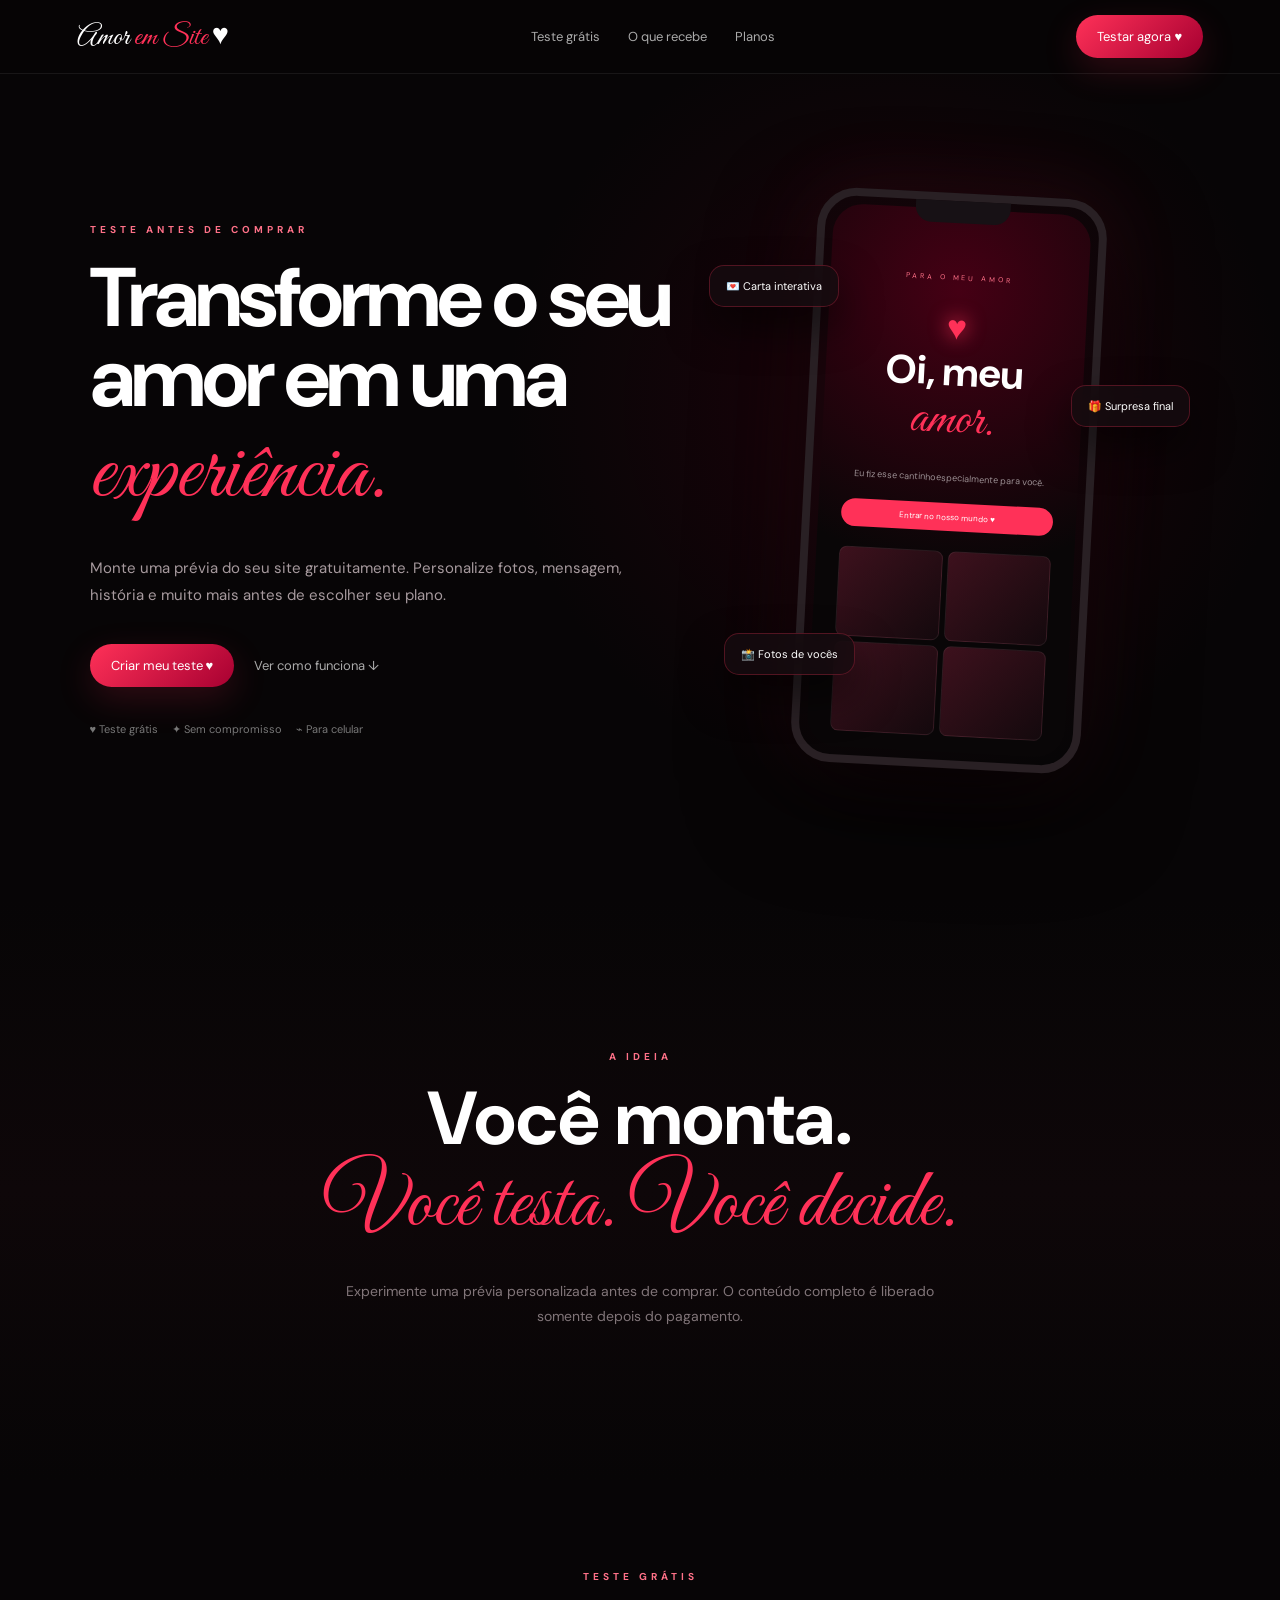
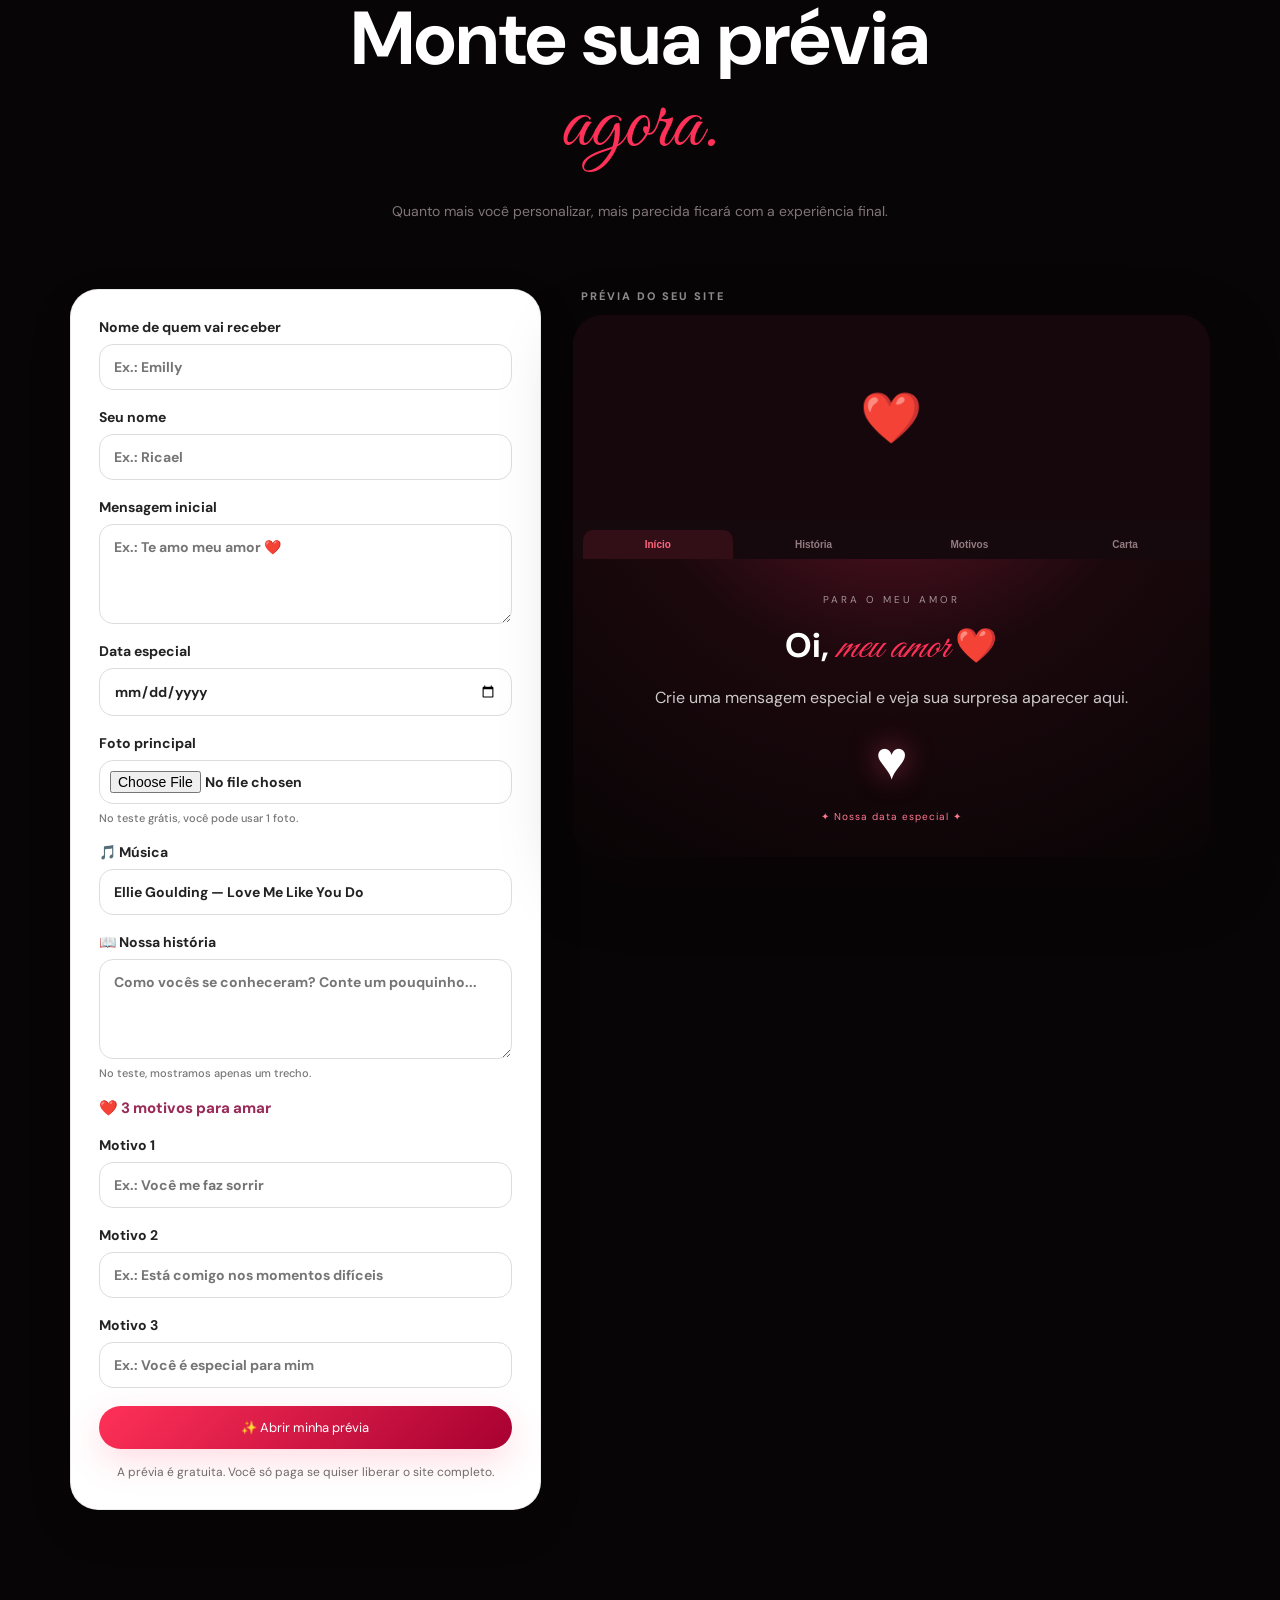
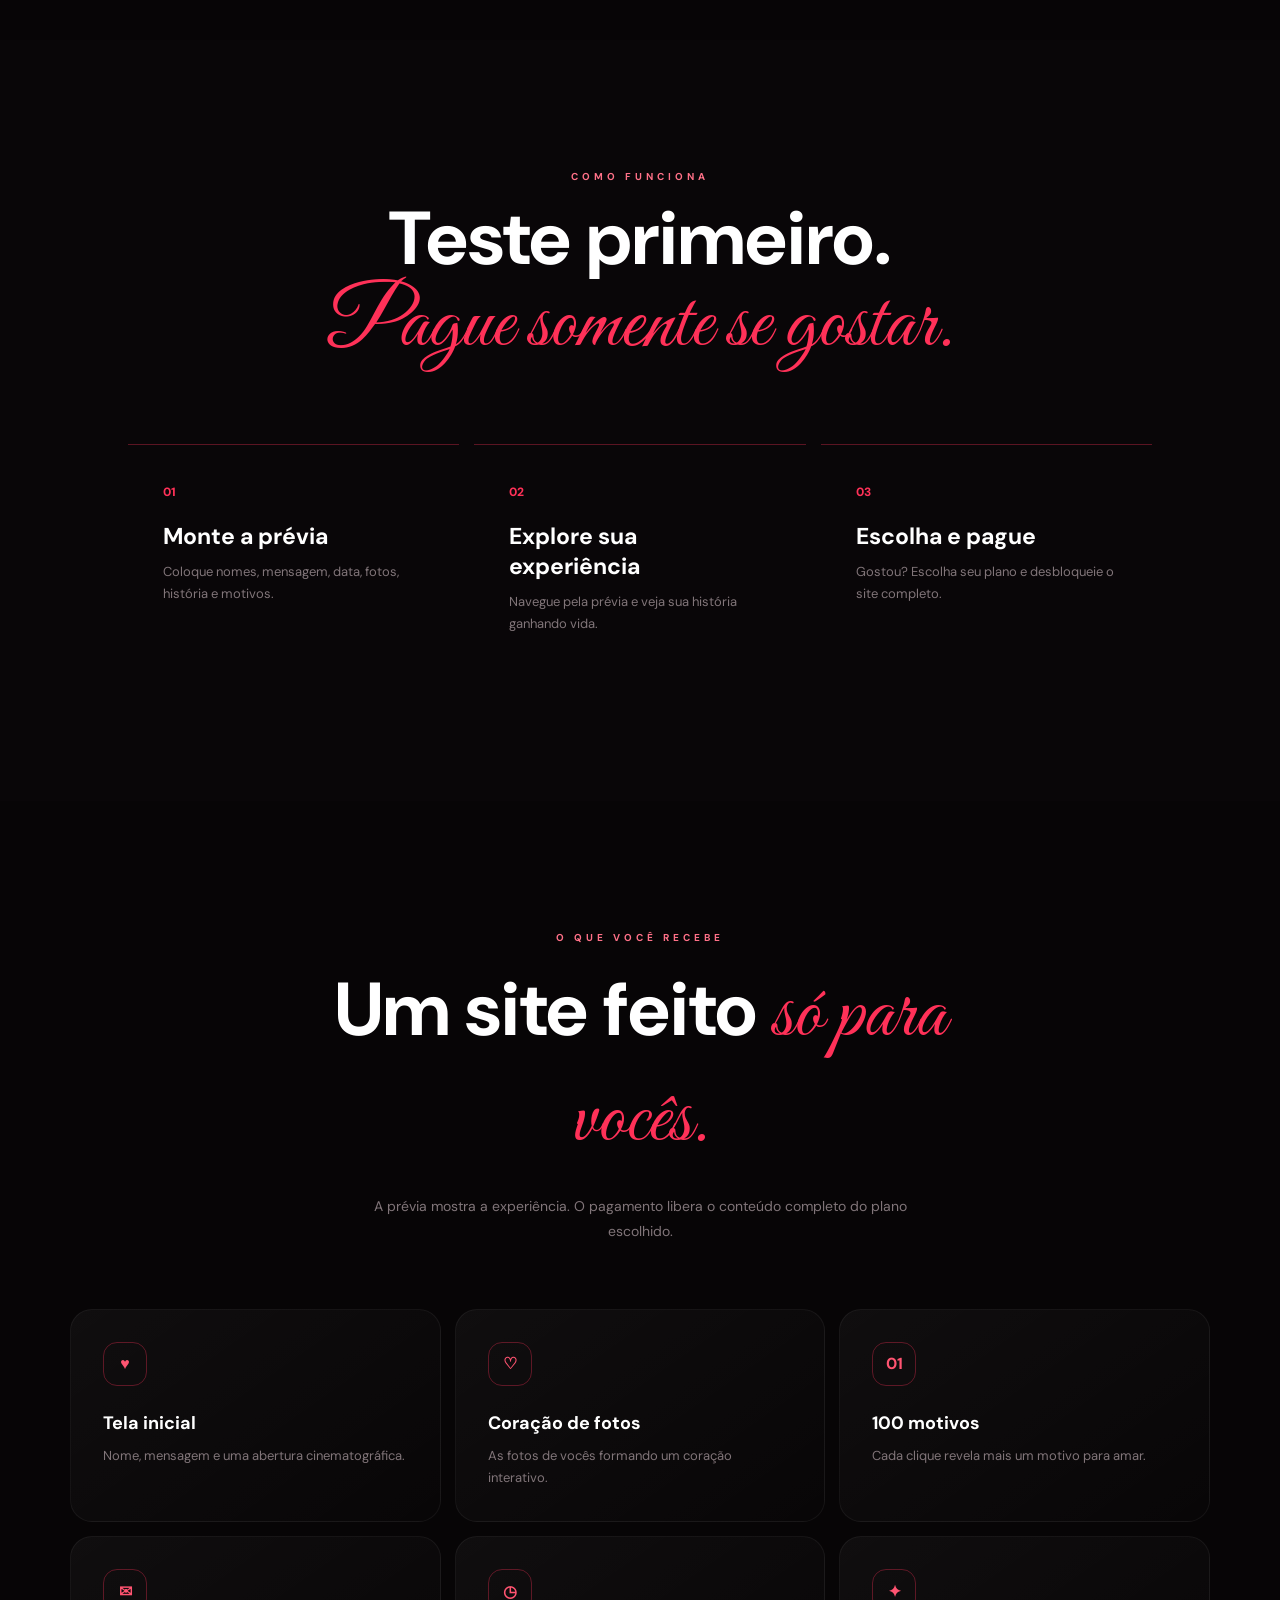
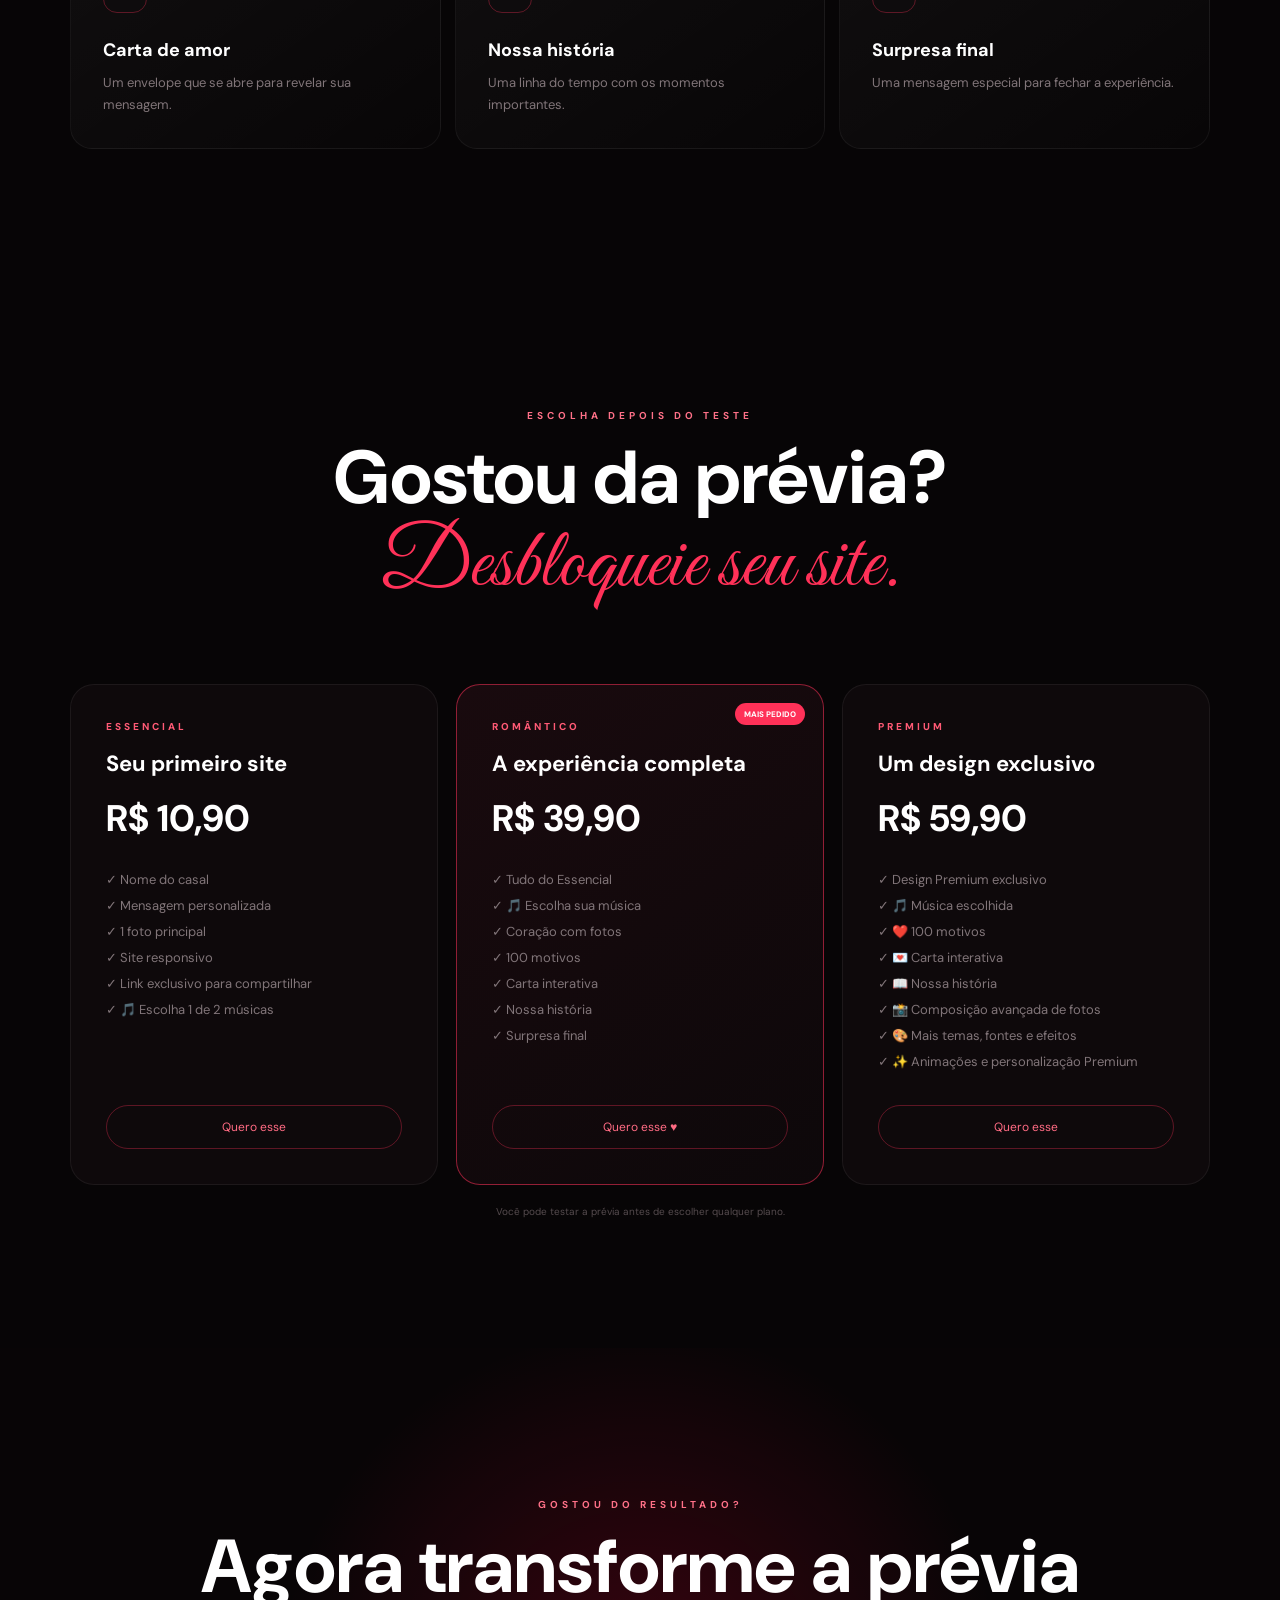
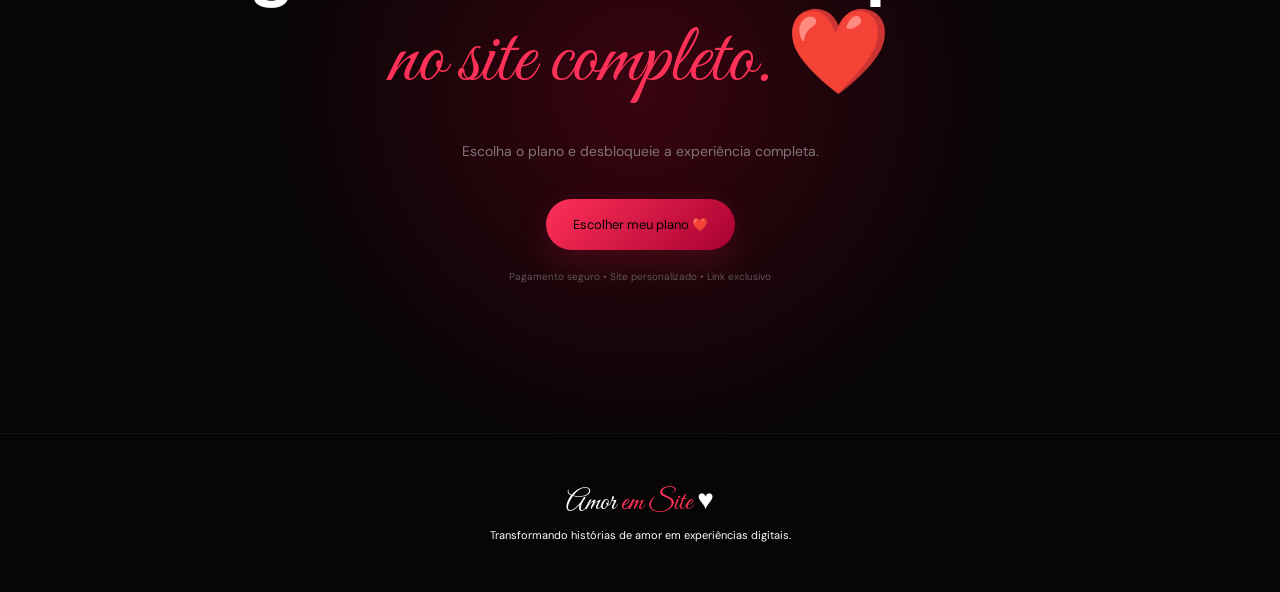
==== site.html @ df4de225 "Add files via upload" ====
<!DOCTYPE html>
<html lang="pt-BR">
<head>
<meta charset="UTF-8">
<meta name="viewport" content="width=device-width, initial-scale=1.0">
<meta name="theme-color" content="#070305">
<title>Para o meu amor ❤️</title>
<link rel="preconnect" href="https://fonts.googleapis.com">
<link rel="preconnect" href="https://fonts.gstatic.com" crossorigin>
<link href="https://fonts.googleapis.com/css2?family=DM+Sans:wght@400;500;600;700;800&family=Great+Vibes&display=swap" rel="stylesheet">
<link rel="stylesheet" href="site-preview.css">
<style>
/* Camada exclusiva da prévia comercial — visual integrado ao site original. */
:root{
  --preview-red:#ff3158;
  --preview-red-soft:#ff7188;
  --preview-panel:rgba(18,6,10,.78);
}
.preview-plan-chip{
  display:inline-flex;
  align-items:center;
  justify-content:center;
  gap:8px;
  margin:18px auto 0;
  padding:8px 14px;
  border:1px solid rgba(255,49,88,.28);
  border-radius:999px;
  background:rgba(255,49,88,.07);
  color:#ff7188;
  font-size:9px;
  font-weight:800;
  letter-spacing:2px;
  text-transform:uppercase;
}
.preview-lock{
  position:relative;
  overflow:hidden;
  border-radius:24px;
}
.preview-lock.is-locked{
  min-height:300px;
}
.preview-lock.is-locked>*:not(.locked-overlay){
  opacity:.5;
  filter:blur(1.5px);
}
.locked-overlay{
  display:none;
  position:absolute;
  inset:0;
  z-index:30;
  align-items:center;
  justify-content:center;
  padding:24px;
  background:linear-gradient(180deg,rgba(4,2,4,.45),rgba(4,2,4,.82));
  backdrop-filter:blur(4px);
}
.preview-lock.is-locked .locked-overlay{display:flex}
.locked-box{
  width:min(450px,92vw);
  padding:28px 25px;
  text-align:center;
  border:1px solid rgba(255,49,88,.28);
  border-radius:22px;
  background:linear-gradient(145deg,rgba(36,7,14,.96),rgba(10,4,7,.97));
  box-shadow:0 24px 70px rgba(0,0,0,.48),0 0 45px rgba(255,49,88,.08);
}
.locked-box .lock-icon{font-size:26px;margin-bottom:10px}
.locked-box strong{display:block;font-size:18px;margin-bottom:7px}
.locked-box p{color:#b8aaae;line-height:1.65;margin-bottom:16px;font-size:13px}
.locked-box button{
  border:0;border-radius:999px;padding:12px 18px;
  background:linear-gradient(135deg,#ff3158,#a40032);
  color:#fff;font-weight:800;font-size:12px;cursor:pointer;
  box-shadow:0 10px 30px rgba(255,49,88,.18);
}
.demo-note{
  max-width:760px;
  margin:-28px auto 20px;
  padding:0 20px;
  text-align:center;
  color:#696064;
  font-size:10px;
  letter-spacing:.2px;
  line-height:1.7;
}
.demo-note strong{color:#9e8d93}
.hero-photo{
  width:min(340px,82vw);
  aspect-ratio:4/5;
  margin:30px auto 0;
  border-radius:28px;
  overflow:hidden;
  border:1px solid rgba(255,49,88,.28);
  box-shadow:0 28px 85px rgba(0,0,0,.52),0 0 50px rgba(255,49,88,.08);
  background:#16090d;
}
.hero-photo img{width:100%;height:100%;object-fit:cover;display:block}
.hero-photo.empty{display:grid;place-items:center;color:#ff5574;font-size:68px}
.hero-data{max-width:700px;margin:0 auto}
.hero-data .eyebrow{display:block;margin-bottom:0}
.preview-message{max-width:620px;margin:0 auto;color:#aaa;line-height:1.85;white-space:pre-wrap}
.music-status{margin-top:17px;color:#777;font-size:11px}
.music-status b{color:#ff5574}
.preview-date{margin-top:9px;color:#666;font-size:10px;letter-spacing:1px}
.timeline-preview{max-width:850px;margin:0 auto}
.timeline-item p{white-space:pre-wrap}
.heart-section .section-heading{margin-bottom:48px}
.heart-gallery img{cursor:zoom-in}
.reason-grid{
  max-width:900px;margin:36px auto 0;
  display:grid;grid-template-columns:repeat(2,minmax(0,1fr));gap:12px;
}
.reason-item{
  padding:16px 17px;
  border:1px solid rgba(255,49,88,.16);
  border-radius:15px;
  background:rgba(255,255,255,.025);
  color:#ddd;text-align:left;
  line-height:1.55;font-size:13px;
}
.reason-item span{color:#ff3158;margin-right:9px;font-weight:700}
.letter-content{max-width:700px;margin:28px auto 0;text-align:left}
.letter-content p{color:#321d20;line-height:1.9;margin-bottom:15px;white-space:pre-wrap}
.letter-content .signature{font:28px "Great Vibes",cursive;color:#9e3048;margin-top:28px}
.checkout-final{
  text-align:center;padding:120px 20px 130px;
  background:radial-gradient(circle,rgba(255,0,60,.18),transparent 45%),#030303;
  border-top:1px solid rgba(255,255,255,.04);
}
.checkout-final h2{font-size:clamp(42px,6vw,76px);line-height:.95;margin:22px 0 38px}
.checkout-final h2 em{font-family:"Great Vibes",cursive;color:#ff3158;font-weight:400}
.checkout-final p{max-width:620px;margin:0 auto 25px;color:#999;line-height:1.8}
.checkout-final button{
  border:0;border-radius:999px;padding:16px 25px;
  background:linear-gradient(135deg,#ff3158,#a40032);
  color:#fff;font-weight:800;cursor:pointer;
  box-shadow:0 16px 45px rgba(255,49,88,.22);
}
.checkout-final small{display:block;color:#666;margin-top:15px}
.preview-toast{
  position:fixed;left:50%;bottom:26px;transform:translate(-50%,30px);
  z-index:500;background:#17080d;border:1px solid rgba(255,49,88,.28);
  padding:12px 18px;border-radius:999px;color:#fff;opacity:0;
  pointer-events:none;transition:.3s
}
.preview-toast.show{opacity:1;transform:translate(-50%,0)}
.preview-photo-grid{
  max-width:1100px;margin:0 auto;
  display:grid;grid-template-columns:repeat(3,1fr);gap:14px;
}
.preview-photo-grid .photo-card{height:330px}
.preview-photo-grid img{width:100%;height:100%;object-fit:cover}
section[id],.checkout-final{scroll-margin-top:92px}
@media(max-width:800px){
  .preview-plan-chip{font-size:8px;padding:7px 11px}
  .reason-grid{grid-template-columns:1fr}
  .preview-photo-grid{grid-template-columns:repeat(2,1fr)}
  .preview-photo-grid .photo-card{height:230px}
  .hero-photo{width:min(310px,82vw)}
  .demo-note{margin-top:-18px}
}
@media(max-width:520px){
  .preview-photo-grid{grid-template-columns:1fr}
  .preview-photo-grid .photo-card{height:280px}
  .locked-box{padding:24px 19px}
  .locked-box strong{font-size:17px}
}

/* Refinamento visual — versão 2 */
.preview-plan-chip{display:none !important}
.hero{padding-top:175px !important;padding-bottom:105px !important}
.hero-content{padding-top:10px}
.hero h1{line-height:.96 !important;margin:28px 0 20px !important}
.hero .preview-message{min-height:28px}
.hero-photo{margin-top:34px !important;width:min(330px,82vw) !important}
.music-status{margin-top:16px !important}
.scroll-hint{margin-top:34px !important}

/* História mais compacta e cinematográfica */
#historia{padding-top:115px !important;padding-bottom:115px !important}
.timeline-preview{max-width:720px !important}
.timeline-item{min-height:125px !important;grid-template-columns:12px 1fr !important;gap:16px !important}
.timeline-item>div:nth-child(2):after{height:112px !important}
.timeline-item h3{font-size:21px !important;margin-bottom:8px !important}
.timeline-item p{max-width:560px;line-height:1.75 !important}

/* Momentos: conjunto mais equilibrado */
#momentos{padding-top:115px !important;padding-bottom:115px !important}
.heart-section .section-heading{margin-bottom:35px !important}
.heart-gallery{transform:scale(.92);transform-origin:center top;margin-bottom:-42px !important}

/* Galeria horizontal com mais presença */
#momentos-grid{padding-top:110px !important;padding-bottom:115px !important}
.preview-photo-grid{max-width:980px !important;gap:12px !important}
.preview-photo-grid .photo-card{height:300px !important;border-radius:20px;overflow:hidden;border:1px solid rgba(255,49,88,.12)}

/* Motivos: menos vazio, mais foco no texto */
#motivos{min-height:760px !important;padding-top:110px !important;padding-bottom:110px !important}
.reason-number{font-size:96px !important}
.reason-card{width:min(720px,100%) !important;min-height:125px !important;padding:28px 34px !important;margin-bottom:22px !important}
.reason-card p{font-size:36px !important;line-height:1.15 !important}
.reason-grid{margin-top:30px !important}

/* Navegação e âncoras */
.navbar{height:68px !important}
section[id],.checkout-final{scroll-margin-top:88px !important}

@media(max-width:800px){
  .hero{padding-top:120px !important;padding-bottom:75px !important}
  .hero h1{font-size:64px !important;line-height:.98 !important;margin-top:24px !important}
  .hero-photo{width:min(305px,82vw) !important;margin-top:28px !important}
  #historia{padding-top:90px !important;padding-bottom:90px !important}
  .timeline-item{grid-template-columns:10px 1fr !important;gap:11px !important}
  .timeline-item>div:nth-child(2):after{height:105px !important}
  #momentos{padding-top:90px !important;padding-bottom:80px !important}
  .heart-gallery{transform:scale(.86);margin-bottom:-65px !important}
  #momentos-grid{padding-top:80px !important}
  #motivos{min-height:690px !important;padding-top:90px !important;padding-bottom:90px !important}
  .reason-number{font-size:78px !important}
  .reason-card{min-height:115px !important;padding:24px 18px !important}
  .reason-card p{font-size:31px !important}
}
</style>

<style>
/* Refinamento da seção Motivos */
#motivos{
  position:relative;
  overflow:hidden;
  text-align:center;
  padding-left:20px !important;
  padding-right:20px !important;
}

#motivos::before{
  content:"";
  position:absolute;
  width:520px;
  height:360px;
  left:50%;
  top:50%;
  transform:translate(-50%,-50%);
  background:radial-gradient(circle,rgba(255,49,88,.13),transparent 68%);
  pointer-events:none;
}

#motivos > *{
  position:relative;
  z-index:1;
}

#motivos .reason-number{
  margin:0 auto 8px !important;
  font-size:12px !important;
  line-height:1 !important;
  letter-spacing:4px;
  color:rgba(255,113,136,.72);
  font-weight:700;
}

#motivos > .eyebrow{
  display:block;
  margin-bottom:14px;
  color:#ff7188;
  letter-spacing:4px;
  font-size:10px;
  font-weight:800;
}

#motivos h2{
  margin:0 auto 30px !important;
  font-size:clamp(38px,5vw,62px) !important;
  line-height:1 !important;
  letter-spacing:-1.5px;
}

#motivos h2 em{
  font-family:"Great Vibes",cursive;
  color:#ff3158;
  font-weight:400;
}

#motivos .reason-card{
  width:min(680px,100%) !important;
  min-height:145px !important;
  margin:0 auto 24px !important;
  padding:30px 34px !important;
  display:flex;
  align-items:center;
  justify-content:center;
  gap:18px;
  border:1px solid rgba(255,49,88,.20);
  border-radius:24px;
  background:linear-gradient(145deg,rgba(255,255,255,.045),rgba(255,49,88,.035));
  box-shadow:0 25px 70px rgba(0,0,0,.30),0 0 45px rgba(255,49,88,.06);
  backdrop-filter:blur(12px);
}

#motivos .reason-card > span{
  flex:0 0 auto;
  width:42px;
  height:42px;
  display:grid;
  place-items:center;
  border-radius:50%;
  color:#ff3158;
  background:rgba(255,49,88,.10);
  box-shadow:0 0 25px rgba(255,49,88,.12);
}

#motivos .reason-card p{
  margin:0 !important;
  color:#fff;
  font-size:clamp(22px,3vw,32px) !important;
  line-height:1.3 !important;
  font-weight:500;
}

#motivos #nextReason{
  margin-top:0;
}

#motivos #reasonCounter{
  display:block;
  margin-top:14px;
  color:rgba(255,255,255,.42);
  font-size:10px;
  letter-spacing:1.5px;
}

#motivos .reason-grid{
  width:min(900px,100%);
  margin:34px auto 0 !important;
}

@media(max-width:600px){
  #motivos h2{
    font-size:43px !important;
  }

  #motivos .reason-card{
    min-height:125px !important;
    padding:24px 18px !important;
  }

  #motivos .reason-card p{
    font-size:21px !important;
  }
}
</style>


<style>
.hero .preview-date{
  display:flex;
  align-items:center;
  justify-content:center;
  gap:14px;
  width:max-content;
  max-width:100%;
  margin:18px auto 0 !important;
  padding:7px 15px;
  color:rgba(255,255,255,.58) !important;
  font-size:9px !important;
  font-weight:700;
  letter-spacing:3px !important;
  line-height:1;
  text-transform:uppercase;
}
.hero .preview-date::before,
.hero .preview-date::after{
  content:"";
  width:26px;
  height:1px;
  background:linear-gradient(90deg,transparent,rgba(255,49,88,.75));
}
.hero .preview-date::after{
  background:linear-gradient(90deg,rgba(255,49,88,.75),transparent);
}
#historia .timeline-item{
  grid-template-columns:12px 1fr !important;
}
#historia .timeline-item > div:nth-child(2){
  grid-column:1;
}
#historia .timeline-item > div:nth-child(3){
  grid-column:2;
}
#motivos .reason-card{
  margin-top:0 !important;
}
#motivos .reason-grid .reason-item{
  display:flex;
  align-items:center;
  min-height:54px;
}
@media(max-width:600px){
  .hero .preview-date{
    gap:9px;
    padding:7px 10px;
    font-size:8px !important;
    letter-spacing:2px !important;
  }
  .hero .preview-date::before,
  .hero .preview-date::after{
    width:18px;
  }
}
</style>


<style>
/* Prévia limpa: remove blocos que estavam causando o visual quebrado */
#historia .timeline-item,
#motivos .reason-grid{
  display:none !important;
}
</style>


<style>
/* 100 motivos — grade limpa e elegante */
#motivos .reason-grid{
  width:min(920px,100%);
  margin:34px auto 0 !important;
  display:grid;
  grid-template-columns:repeat(2,minmax(0,1fr));
  gap:10px;
  text-align:left;
}

#motivos .reason-grid .reason-item{
  min-height:52px;
  display:flex;
  align-items:center;
  gap:14px;
  padding:14px 16px;
  border:1px solid rgba(255,49,88,.13);
  border-radius:14px;
  background:rgba(255,255,255,.025);
  color:rgba(255,255,255,.78);
  font-size:12px;
  line-height:1.45;
  transition:.25s ease;
}

#motivos .reason-grid .reason-item:hover{
  border-color:rgba(255,49,88,.35);
  background:rgba(255,49,88,.055);
  transform:translateY(-1px);
}

#motivos .reason-grid .reason-item > span{
  flex:0 0 28px;
  color:#ff3158;
  font-size:10px;
  font-weight:800;
  letter-spacing:1px;
}

@media(max-width:700px){
  #motivos .reason-grid{
    grid-template-columns:1fr;
    gap:8px;
  }
}
</style>


<style id="premium-exclusive-css">
.premium-preview{display:none}
body.premium-mode .premium-preview{display:block}
body.premium-mode > .standard-preview,
body.premium-mode main > .standard-preview{display:none !important}

/* PREMIUM — colagem cinematográfica */
.premium-preview{
  --p-red:#ff3158;
  --p-soft:#ff7188;
  --p-paper:#f1ebe5;
  --p-ink:#28191d;
  background:#030303;
  color:#fff;
}
.px-hero{
  min-height:850px;
  padding:125px 5vw 65px;
  display:grid;
  grid-template-columns:minmax(310px,.78fr) minmax(520px,1.22fr);
  grid-template-rows:1fr auto;
  gap:25px 55px;
  align-items:center;
  position:relative;
  overflow:hidden;
  background:
    radial-gradient(circle at 70% 42%,rgba(110,0,38,.23),transparent 28%),
    linear-gradient(120deg,#030203 0%,#0c0408 52%,#030203 100%);
}
.px-hero::after{
  content:"";
  position:absolute;inset:0;pointer-events:none;
  background:radial-gradient(circle at 68% 45%,rgba(255,49,88,.08),transparent 22%);
}
.px-copy{position:relative;z-index:5;max-width:520px}
.px-eyebrow{
  display:block;color:var(--p-soft);font-size:10px;font-weight:800;
  letter-spacing:5px;text-transform:uppercase;
}
.px-copy h1,.px-heading h2,.px-card h3,.px-future h2,.px-surprise h2{
  font-family:Georgia,"Times New Roman",serif;
}
.px-copy h1{
  margin:18px 0 24px;font-size:clamp(54px,6vw,88px);
  line-height:.93;letter-spacing:-2px;
}
.px-copy h1 em,.px-heading h2 em,.px-card h3 em,.px-future h2 em,.px-surprise h2 em{
  font-family:"Great Vibes",cursive;color:var(--p-red);font-weight:400;
}
.px-copy p{max-width:420px;color:rgba(255,255,255,.72);font-size:17px;line-height:1.7;margin:0 0 28px}
.px-primary{
  border:0;border-radius:999px;padding:14px 22px;
  background:linear-gradient(135deg,#ff3158,#b00035);color:#fff;
  font-weight:800;cursor:pointer;box-shadow:0 14px 40px rgba(255,49,88,.2)
}
.px-mini{margin-top:28px;color:rgba(255,255,255,.35);font-size:9px;letter-spacing:3px;line-height:2}

.px-collage{position:relative;min-height:570px;z-index:4}
.px-photo{
  position:absolute;width:max-content;max-width:min(100%,340px);
  display:flex;flex-direction:column;padding:9px 9px 17px;
  background:var(--p-paper);color:var(--p-ink);
  border:1px solid rgba(255,255,255,.65);
  box-shadow:0 24px 60px rgba(0,0,0,.6);
}
.px-photo img{
  display:block;width:auto !important;height:auto !important;
  max-width:100% !important;max-height:390px !important;
  object-fit:contain !important;
}
.px-photo figcaption{
  padding-top:10px;text-align:center;font:23px/1 "Great Vibes",cursive;
}
.px-a{left:1%;top:7%;transform:rotate(-5deg);z-index:3}
.px-b{right:4%;top:2%;transform:rotate(5deg);z-index:2}
.px-c{left:29%;bottom:0;transform:rotate(-2deg);z-index:5}
.px-d{right:2%;bottom:8%;transform:rotate(7deg);z-index:4}
.px-note{
  position:absolute;z-index:7;padding:12px 16px;
  background:rgba(8,5,6,.78);color:#f4ece7;
  border:1px solid rgba(255,255,255,.12);
  font:24px/1 "Great Vibes",cursive;box-shadow:0 18px 38px rgba(0,0,0,.36)
}
.px-note-a{right:21%;top:26%;transform:rotate(-3deg)}
.px-note-b{right:-2%;bottom:1%;transform:rotate(4deg);max-width:210px}

.px-name{grid-column:1/-1;position:relative;z-index:5;text-align:center}
.px-name>span{display:block;color:rgba(255,255,255,.42);font-size:9px;letter-spacing:4px;margin-bottom:9px}
.px-name strong{font-size:clamp(36px,4vw,58px);font-weight:600}
.px-name strong em{font-family:"Great Vibes",cursive;color:var(--p-red);font-weight:400}
.px-date{display:flex;justify-content:center;align-items:center;gap:13px;margin:12px auto 0;width:max-content;color:rgba(255,255,255,.42);font-size:9px;letter-spacing:3px}
.px-date::before,.px-date::after{content:"";width:34px;height:1px;background:linear-gradient(90deg,transparent,rgba(255,49,88,.8))}
.px-date::after{background:linear-gradient(90deg,rgba(255,49,88,.8),transparent)}

.px-stats{
  width:min(1090px,92vw);margin:-17px auto 0;position:relative;z-index:9;
  display:grid;grid-template-columns:repeat(3,1fr);
  border:1px solid rgba(255,49,88,.2);border-radius:22px;
  background:rgba(14,7,10,.9);box-shadow:0 22px 65px rgba(0,0,0,.42);
  overflow:hidden
}
.px-stats>div{min-height:90px;display:flex;flex-direction:column;justify-content:center;align-items:center;gap:4px;border-right:1px solid rgba(255,255,255,.07)}
.px-stats>div:last-child{border-right:0}
.px-stats b{font-size:26px;color:var(--p-soft)}
.px-stats span{font-size:9px;letter-spacing:2px;text-transform:uppercase;color:rgba(255,255,255,.42)}

.px-section{padding:145px 5vw 140px;background:radial-gradient(circle at 50% 17%,rgba(255,49,88,.075),transparent 28%),#030303}
.px-heading{text-align:center;max-width:950px;margin:0 auto}
.px-heading h2{margin:18px 0 17px;font-size:clamp(46px,6vw,78px);line-height:1;letter-spacing:-2px}
.px-heading p{max-width:700px;margin:0 auto;color:rgba(255,255,255,.45);line-height:1.75}

.px-story-wall,.px-memory-wall{width:min(1120px,94vw);position:relative;margin:50px auto 0}
.px-story-wall{min-height:690px}
.px-story-card{
  position:absolute;left:35%;top:29%;z-index:5;width:min(390px,37%);
  padding:30px 28px;border:1px solid rgba(255,49,88,.18);border-radius:22px;
  background:rgba(8,5,6,.86);box-shadow:0 25px 80px rgba(0,0,0,.45)
}
.px-story-card h3{margin:11px 0 13px;font-size:29px;line-height:1.1}
.px-story-card p{color:rgba(255,255,255,.63);line-height:1.78;white-space:pre-wrap}
.px-story-main{left:7%;top:6%;transform:rotate(-4deg);z-index:3}
.px-story-side-a{right:7%;top:12%;transform:rotate(5deg);z-index:2}
.px-story-side-b{right:25%;bottom:1%;transform:rotate(-5deg);z-index:4}

.px-memory-wall{min-height:620px}
.px-memory-1{left:2%;top:8%;transform:rotate(-5deg);z-index:2}
.px-memory-2{left:23%;top:1%;transform:rotate(3deg);z-index:4}
.px-memory-3{left:43%;top:11%;transform:rotate(-2deg);z-index:5}
.px-memory-4{right:20%;top:0;transform:rotate(5deg);z-index:3}
.px-memory-5{right:0;top:13%;transform:rotate(-4deg);z-index:2}
.px-memory-wall .px-photo{max-width:295px}

.px-reason-stage{width:min(1040px,94vw);margin:48px auto 20px;display:grid;grid-template-columns:68px minmax(0,1fr) 68px;gap:18px;align-items:center}
.px-reason-card{
  min-height:178px;padding:36px 42px;display:flex;justify-content:center;align-items:center;gap:18px;
  border:1px solid rgba(255,49,88,.21);border-radius:24px;
  background:linear-gradient(145deg,rgba(255,49,88,.08),rgba(255,255,255,.025));
  box-shadow:0 30px 85px rgba(0,0,0,.38)
}
.px-reason-card>span{flex:0 0 46px;width:46px;height:46px;display:grid;place-items:center;border-radius:50%;color:var(--p-red);background:rgba(255,49,88,.11)}
.px-reason-card p{margin:0;text-align:center;font-size:clamp(24px,3vw,36px);line-height:1.25}
.px-arrow{width:55px;height:55px;border-radius:50%;border:1px solid rgba(255,49,88,.42);background:rgba(255,49,88,.07);color:#ff5f7b;font-size:40px;cursor:pointer}
.px-counter{display:block;margin-top:13px;text-align:center;color:rgba(255,255,255,.36);font-size:9px;letter-spacing:2px;text-transform:uppercase}
.px-reason-grid{width:min(1000px,94vw);margin:45px auto 0;display:grid;grid-template-columns:repeat(2,minmax(0,1fr));gap:10px}
.px-reason-item{min-height:53px;display:flex;align-items:center;gap:13px;padding:14px 16px;border:1px solid rgba(255,49,88,.12);border-radius:14px;background:rgba(255,255,255,.025);color:rgba(255,255,255,.72);font-size:12px;line-height:1.45}
.px-reason-item b{flex:0 0 28px;color:var(--p-red);font-size:10px;letter-spacing:1px}

.px-letter{text-align:center}
.px-envelope{width:min(390px,88vw);height:245px;margin:55px auto 24px;position:relative;border:0;border-radius:18px;background:linear-gradient(145deg,#231015,#10080b);box-shadow:0 25px 70px rgba(0,0,0,.44);cursor:pointer;color:#fff}
.px-envelope-flap{position:absolute;left:0;right:0;top:0;width:100%;height:52%;background:linear-gradient(145deg,#3a1720,#1a090e);clip-path:polygon(0 0,100% 0,50% 100%);border-radius:18px 18px 0 0}
.px-envelope-seal{position:absolute;left:50%;top:44%;transform:translate(-50%,-50%);width:54px;height:54px;border-radius:50%;display:grid;place-items:center;background:var(--p-red);box-shadow:0 0 35px rgba(255,49,88,.25);z-index:3}
.px-envelope>span{position:absolute;left:0;right:0;bottom:25px;z-index:4;color:rgba(255,255,255,.72);font-size:11px;letter-spacing:1px}
.px-letter-paper{width:min(700px,92vw);margin:0 auto;padding:35px 38px;border-radius:16px;background:#f2e9df;color:#2c1a1f;text-align:left;display:none}
.px-letter-paper.open{display:block}
.px-letter-paper>span{font:23px "Great Vibes",cursive}
.px-letter-paper h3{margin:12px 0 18px;font-size:38px}
.px-letter-paper>div{line-height:1.9;white-space:pre-wrap}
.px-signature{margin-top:25px;font:28px "Great Vibes",cursive;color:#9e3048;white-space:pre-wrap}

.px-future{padding:120px 5vw;text-align:center;background:linear-gradient(180deg,#050303,#0a0306)}
.px-future-grid{width:min(850px,92vw);margin:42px auto 0;display:flex;flex-wrap:wrap;justify-content:center;gap:10px}
.px-future-grid span{padding:9px 15px;border:1px solid rgba(255,49,88,.16);border-radius:999px;color:rgba(255,255,255,.54);font-size:10px;letter-spacing:1px}

.px-surprise{min-height:620px;padding:145px 5vw;display:grid;place-items:center;text-align:center;background:radial-gradient(circle at 50% 42%,rgba(255,49,88,.16),transparent 25%),#030303}
.px-surprise h2{margin:18px 0 25px;font-size:clamp(46px,6vw,76px);line-height:1}
.px-big-heart{font-size:84px;color:var(--p-red);text-shadow:0 0 45px rgba(255,49,88,.34)}
.px-surprise-after[hidden]{display:none}
.px-surprise-after>span{color:rgba(255,255,255,.42);font-size:9px;letter-spacing:5px}
.px-surprise-after p{color:rgba(255,255,255,.65)}

.px-features{padding:120px 5vw;background:#050304}
.px-feature-copy{max-width:820px;margin:0 auto 50px;text-align:center}
.px-feature-copy h2{margin:17px 0;font-size:clamp(44px,5vw,66px);line-height:1}
.px-feature-copy p{max-width:650px;margin:0 auto;color:rgba(255,255,255,.48);line-height:1.7}
.px-feature-grid{width:min(1120px,94vw);margin:0 auto;display:grid;grid-template-columns:repeat(4,minmax(0,1fr));gap:12px}
.px-feature-grid article{min-height:180px;padding:24px 20px;border:1px solid rgba(255,49,88,.13);border-radius:18px;background:rgba(255,255,255,.018)}
.px-feature-grid b{color:var(--p-red);font-size:25px}
.px-feature-grid h3{margin:17px 0 8px;font-size:15px}
.px-feature-grid p{margin:0;color:rgba(255,255,255,.44);font-size:11px;line-height:1.6}

.px-checkout{width:min(1120px,92vw);margin:25px auto 80px;padding:35px 34px;display:grid;grid-template-columns:1fr auto;gap:35px;align-items:center;border:1px solid rgba(255,49,88,.26);border-radius:24px;background:linear-gradient(115deg,rgba(29,7,13,.95),rgba(7,4,5,.96));box-shadow:0 28px 75px rgba(0,0,0,.42)}
.px-checkout h2{margin:10px 0 12px;font-size:clamp(30px,4vw,47px);line-height:1.02}
.px-checkout h2 em{font:400 1.05em "Great Vibes",cursive;color:var(--p-red)}
.px-checkout p{margin:0;color:rgba(255,255,255,.48);line-height:1.6}
.px-checkout-action{text-align:center;min-width:250px}
.px-checkout-action strong{display:block;font-size:38px;margin-bottom:13px}
.px-checkout-action button{width:100%;border:0;border-radius:999px;padding:15px 20px;background:linear-gradient(135deg,#ff3158,#b00035);color:#fff;font-weight:800;cursor:pointer}
.px-checkout-action small{display:block;margin-top:11px;color:rgba(255,255,255,.32);font-size:9px}

@media(max-width:1000px){
  .px-hero{grid-template-columns:1fr;grid-template-rows:auto auto auto}
  .px-copy{text-align:center;margin:0 auto}
  .px-copy p{margin-left:auto;margin-right:auto}
  .px-collage{width:min(700px,94vw);margin:0 auto}
  .px-story-card{left:50%;top:42%;transform:translateX(-50%);width:min(520px,82vw)}
  .px-story-wall{min-height:760px}
  .px-feature-grid{grid-template-columns:repeat(2,minmax(0,1fr))}
}
@media(max-width:700px){
  .px-hero{padding:105px 20px 60px}
  .px-copy h1{font-size:54px}
  .px-collage{min-height:460px}
  .px-photo{max-width:215px;padding:7px 7px 12px}
  .px-photo img{max-height:235px !important}
  .px-photo figcaption{font-size:18px}
  .px-a{left:0;top:3%}.px-b{right:0;top:0}.px-c{left:22%;bottom:0}.px-d{right:0;bottom:8%}
  .px-note{display:none}
  .px-stats{grid-template-columns:1fr}.px-stats>div{border-right:0;border-bottom:1px solid rgba(255,255,255,.07)}
  .px-stats>div:last-child{border-bottom:0}
  .px-section{padding:110px 20px}
  .px-story-wall{min-height:670px}
  .px-story-main{left:0;top:2%}.px-story-side-a{right:0;top:7%}.px-story-side-b{right:7%;bottom:1%}
  .px-story-card{top:34%;width:88%;padding:24px 20px}
  .px-memory-wall{min-height:930px}
  .px-memory-wall .px-photo{max-width:190px}
  .px-memory-1{left:0;top:0}.px-memory-2{right:0;left:auto;top:3%}.px-memory-3{left:20%;top:28%}.px-memory-4{right:0;top:49%}.px-memory-5{left:3%;top:72%;right:auto}
  .px-reason-stage{grid-template-columns:1fr}.px-arrow{display:none}
  .px-reason-card{min-height:145px;padding:26px 18px}.px-reason-card p{font-size:22px}
  .px-reason-grid{grid-template-columns:1fr}
  .px-feature-grid{grid-template-columns:1fr}
  .px-checkout{grid-template-columns:1fr;text-align:center;padding:27px 20px}.px-checkout-action{min-width:0}
}
</style>


<style id="premium-customization-css">
/* =========================================================
   PERSONALIZAÇÃO PREMIUM
   As escolhas do formulário são aplicadas ao site da prévia.
   ========================================================= */

.premium-preview{
  --custom-accent: var(--p-red);
  --custom-soft: var(--p-soft);
  --custom-paper: var(--p-paper);
  --custom-ink: var(--p-ink);
  --custom-bg:#030303;
  --custom-card:rgba(8,5,6,.86);
  --custom-filter:none;
  --custom-body-font:inherit;
  --custom-display-font:Georgia,"Times New Roman",serif;
  --custom-script-font:"Great Vibes",cursive;
  --custom-radius:18px;
  position:relative;
  isolation:isolate;
}

/* ---------- TEMAS ---------- */
body.premium-custom-theme-noite .premium-preview{
  --p-red:#9b7cff;
  --p-soft:#c0b2ff;
  --p-paper:#e9e5f3;
  --p-ink:#171426;
  --custom-bg:#05040c;
  --custom-card:rgba(13,10,27,.9);
}
body.premium-custom-theme-creme .premium-preview{
  --p-red:#b94f62;
  --p-soft:#d48695;
  --p-paper:#f5eee5;
  --p-ink:#2b2021;
  --custom-bg:#100c0b;
  --custom-card:rgba(35,25,24,.9);
}
body.premium-custom-theme-lavanda .premium-preview{
  --p-red:#b78cff;
  --p-soft:#d6c2ff;
  --p-paper:#f1ecfb;
  --p-ink:#251d30;
  --custom-bg:#090611;
  --custom-card:rgba(20,13,31,.9);
}
body.premium-custom-theme-noite .premium-preview,
body.premium-custom-theme-creme .premium-preview,
body.premium-custom-theme-lavanda .premium-preview{
  background:var(--custom-bg);
}
body.premium-custom-theme-noite .premium-preview .px-hero,
body.premium-custom-theme-creme .premium-preview .px-hero,
body.premium-custom-theme-lavanda .premium-preview .px-hero,
body.premium-custom-theme-noite .premium-preview .px-section,
body.premium-custom-theme-creme .premium-preview .px-section,
body.premium-custom-theme-lavanda .premium-preview .px-section{
  background:var(--custom-bg);
}

/* ---------- FONTES ---------- */
body.premium-custom-font-moderna .premium-preview{
  --custom-body-font:Arial,Helvetica,sans-serif;
  --custom-display-font:Arial,Helvetica,sans-serif;
  --custom-script-font:Arial,Helvetica,sans-serif;
}
body.premium-custom-font-romantica .premium-preview{
  --custom-body-font:Georgia,"Times New Roman",serif;
  --custom-display-font:Georgia,"Times New Roman",serif;
  --custom-script-font:"Great Vibes",cursive;
}
body.premium-custom-font-classica .premium-preview{
  --custom-body-font:"Times New Roman",Times,serif;
  --custom-display-font:"Times New Roman",Times,serif;
  --custom-script-font:"Times New Roman",Times,serif;
}
body.premium-custom-font-elegante .premium-preview{
  --custom-body-font:inherit;
  --custom-display-font:Georgia,"Times New Roman",serif;
  --custom-script-font:"Great Vibes",cursive;
}
body[class*="premium-custom-font-"] .premium-preview .px-copy h1,
body[class*="premium-custom-font-"] .premium-preview .px-heading h2,
body[class*="premium-custom-font-"] .premium-preview .px-card h3,
body[class*="premium-custom-font-"] .premium-preview .px-future h2,
body[class*="premium-custom-font-"] .premium-preview .px-surprise h2{
  font-family:var(--custom-display-font);
}
body[class*="premium-custom-font-"] .premium-preview .px-copy p,
body[class*="premium-custom-font-"] .premium-preview .px-story-card p,
body[class*="premium-custom-font-"] .premium-preview .px-feature-grid p,
body[class*="premium-custom-font-"] .premium-preview .px-checkout p{
  font-family:var(--custom-body-font);
}
body.premium-custom-font-moderna .premium-preview em,
body.premium-custom-font-classica .premium-preview em{
  font-family:var(--custom-script-font);
}

/* ---------- ESTILO DAS FOTOS ---------- */
body.premium-custom-photo-natural .premium-preview .px-photo img{filter:none;}
body.premium-custom-photo-brilho .premium-preview .px-photo img{
  filter:brightness(1.08) contrast(1.04) saturate(1.08);
}
body.premium-custom-photo-vintage .premium-preview .px-photo img{
  filter:sepia(.32) saturate(.82) contrast(.96) brightness(1.02);
}
body.premium-custom-photo-pb .premium-preview .px-photo img{
  filter:grayscale(1) contrast(1.06);
}

/* ---------- FORMATO DA GALERIA ---------- */
body.premium-custom-layout-colagem .premium-preview .px-collage{
  display:grid;
  grid-template-columns:repeat(2,minmax(0,1fr));
  grid-template-rows:repeat(2,1fr);
  gap:18px;
  padding:25px;
  min-height:570px;
}
body.premium-custom-layout-colagem .premium-preview .px-collage .px-photo{
  position:relative;left:auto;right:auto;top:auto;bottom:auto;
  width:100%;max-width:none;transform:none!important;z-index:auto;
  align-self:stretch;
}
body.premium-custom-layout-colagem .premium-preview .px-collage .px-photo img{
  width:100%!important;height:100%!important;max-height:235px!important;
  object-fit:cover!important;
}
body.premium-custom-layout-coracao-grande .premium-preview .px-collage{
  transform:scale(1.05);
}
body.premium-custom-layout-coracao-grande .premium-preview .px-photo{
  box-shadow:0 28px 80px rgba(255,49,88,.18),0 24px 60px rgba(0,0,0,.6);
}
body.premium-custom-layout-polaroid .premium-preview .px-photo{
  padding:11px 11px 28px;
  background:#fff;
  color:#251b1f;
  border:0;
  border-radius:2px;
}
body.premium-custom-layout-polaroid .premium-preview .px-photo img{
  filter:none;
}
body.premium-custom-layout-polaroid .premium-preview .px-photo figcaption{
  font-size:24px;
  color:#7e3547;
}
body.premium-custom-layout-polaroid .premium-preview .px-photo::after{
  content:"";
  position:absolute;left:12px;right:12px;bottom:10px;height:1px;
  background:rgba(126,53,71,.12);
}

/* ---------- ESTILO DO CORAÇÃO ---------- */
body.premium-custom-heart-duplo .premium-preview .px-envelope-seal,
body.premium-custom-heart-duplo .premium-preview .px-big-heart{
  border-radius:50%;
  transform:scale(1.08);
  text-shadow:14px 0 0 rgba(255,49,88,.28);
}
body.premium-custom-heart-colagem .premium-preview .px-envelope-seal{
  border-radius:14px;
  transform:rotate(-8deg);
}
body.premium-custom-heart-colagem .premium-preview .px-big-heart{
  transform:rotate(-8deg) scale(1.08);
}
body.premium-custom-heart-moldura .premium-preview .px-envelope-seal{
  background:transparent;
  border:2px solid var(--p-red);
  box-shadow:0 0 0 8px rgba(255,49,88,.07),0 0 35px rgba(255,49,88,.25);
}
body.premium-custom-heart-moldura .premium-preview .px-big-heart{
  padding:16px 28px;
  border:2px solid var(--p-red);
  border-radius:999px;
  display:inline-block;
}

/* ---------- ANIMAÇÕES ---------- */
body.premium-custom-animation-suave .premium-preview .px-photo{
  transition:transform .5s ease,filter .5s ease,box-shadow .5s ease;
}
body.premium-custom-animation-suave .premium-preview .px-photo:hover{
  transform:translateY(-5px) rotate(0deg)!important;
}
body.premium-custom-animation-cinematic .premium-preview .px-photo{
  animation:premiumPhotoCinematic 1s both;
}
@keyframes premiumPhotoCinematic{
  from{opacity:0;transform:scale(.92) translateY(28px)}
  to{opacity:1}
}
body.premium-custom-animation-romantica .premium-preview .px-photo{
  animation:premiumPhotoRomantica 4s ease-in-out infinite alternate;
}
@keyframes premiumPhotoRomantica{
  from{filter:brightness(1);transform:translateY(0)}
  to{filter:brightness(1.08);transform:translateY(-7px)}
}
body.premium-custom-animation-coracoes .premium-preview::before{
  content:"♥  ♥  ♥  ♥  ♥";
  position:absolute;
  inset:0;
  z-index:0;
  pointer-events:none;
  color:rgba(255,49,88,.18);
  font-size:22px;
  letter-spacing:13vw;
  line-height:2.7;
  overflow:hidden;
  animation:premiumHeartsFloat 8s linear infinite;
}
@keyframes premiumHeartsFloat{
  from{transform:translateY(8vh)}
  to{transform:translateY(-18vh)}
}
body.premium-custom-animation-coracoes .premium-preview > *{position:relative;z-index:1}

/* ---------- EFEITOS EXTRAS ---------- */
body.premium-custom-effects-brilhos .premium-preview::after{
  content:"";
  position:absolute;inset:0;pointer-events:none;z-index:20;
  background-image:
    radial-gradient(circle at 12% 22%,rgba(255,255,255,.75) 0 1px,transparent 2px),
    radial-gradient(circle at 78% 31%,rgba(255,255,255,.7) 0 1px,transparent 2px),
    radial-gradient(circle at 55% 72%,rgba(255,255,255,.65) 0 1px,transparent 2px),
    radial-gradient(circle at 88% 84%,rgba(255,255,255,.55) 0 1px,transparent 2px);
  animation:premiumSparkles 3s ease-in-out infinite alternate;
}
@keyframes premiumSparkles{from{opacity:.35}to{opacity:1}}
body.premium-custom-effects-bokeh .premium-preview::after{
  content:"";
  position:absolute;inset:0;pointer-events:none;z-index:20;
  background:
    radial-gradient(circle at 15% 25%,rgba(255,120,150,.12) 0 35px,transparent 36px),
    radial-gradient(circle at 82% 35%,rgba(255,180,200,.1) 0 50px,transparent 51px),
    radial-gradient(circle at 65% 80%,rgba(255,100,140,.1) 0 42px,transparent 43px);
  filter:blur(3px);
  animation:premiumBokeh 7s ease-in-out infinite alternate;
}
@keyframes premiumBokeh{from{transform:scale(.96)}to{transform:scale(1.04)}}
body.premium-custom-effects-coracoes .premium-preview::after{
  content:"♥   ✦   ♥   ✦   ♥   ✦";
  position:absolute;inset:0;pointer-events:none;z-index:20;
  color:rgba(255,49,88,.14);
  font-size:18px;
  letter-spacing:9vw;
  line-height:5;
  overflow:hidden;
  animation:premiumEffectsHearts 6s linear infinite;
}
@keyframes premiumEffectsHearts{from{transform:translateY(8%)}to{transform:translateY(-8%)}}

/* Reduz efeitos se o visitante preferir animação suave. */
@media(prefers-reduced-motion:reduce){
  body[class*="premium-custom-animation-"] .premium-preview *,
  body[class*="premium-custom-effects-"] .premium-preview::after,
  body.premium-custom-animation-coracoes .premium-preview::before{
    animation:none!important;
    transition:none!important;
  }
}
</style>

<script id="premium-customization-runtime">
(function(){
  try{
    const data = JSON.parse(sessionStorage.getItem("amorEmSitePreview") || "null");
    if(!data || !/premium/i.test(String(data.planKey || data.plan || ""))) return;

    const c = data.customization || {};
    const body = document.body;

    const apply = (prefix, value) => {
      if(!value) return;
      body.classList.remove(...Array.from(body.classList).filter(x => x.indexOf(prefix) === 0));
      body.classList.add(prefix + value);
    };

    apply("premium-custom-heart-", c.heartStyle || "classico");
    apply("premium-custom-photo-", c.photoStyle || "natural");
    apply("premium-custom-layout-", c.photoLayout || "coracao");
    apply("premium-custom-animation-", c.animation || "suave");
    apply("premium-custom-font-", c.fontStyle || "elegante");
    apply("premium-custom-theme-", c.theme || "rose");
    apply("premium-custom-effects-", c.effects || "essencial");

    const premium = document.getElementById("premiumPreview");
    if(premium){
      premium.dataset.heartStyle = c.heartStyle || "classico";
      premium.dataset.photoStyle = c.photoStyle || "natural";
      premium.dataset.photoLayout = c.photoLayout || "coracao";
      premium.dataset.animation = c.animation || "suave";
      premium.dataset.fontStyle = c.fontStyle || "elegante";
      premium.dataset.theme = c.theme || "rose";
      premium.dataset.effects = c.effects || "essencial";
    }

    // O estilo escolhido também aparece nos cartões/fotos da galeria.
    if(c.photoStyle === "pb"){
      document.querySelectorAll("#premiumPreview img").forEach(img => img.style.filter="grayscale(1) contrast(1.06)");
    }

    // Atualiza o texto da prévia para deixar a escolha do Premium perceptível.
    const featureCopy = document.querySelector("#premiumPreview .px-feature-copy p");
    if(featureCopy){
      const labels = {
        heartStyle:{classico:"coração clássico",duplo:"coração duplo",colagem:"colagem romântica",moldura:"coração em moldura"},
        photoStyle:{natural:"fotos naturais",brilho:"fotos com brilho suave",vintage:"fotos vintage",pb:"fotos em preto e branco"},
        photoLayout:{coracao:"galeria em coração", "coracao-grande":"coração grande",colagem:"galeria em colagem",polaroid:"galeria Polaroid"},
        animation:{suave:"animações suaves",coracoes:"corações flutuando",cinematic:"animações cinematográficas",romantica:"animações românticas"},
        fontStyle:{elegante:"tipografia elegante",romantica:"tipografia romântica",moderna:"tipografia moderna",classica:"tipografia clássica"},
        theme:{rose:"tema rosa romântico",noite:"tema noite apaixonada",creme:"tema creme elegante",lavanda:"tema lavanda"},
        effects:{essencial:"sem efeitos extras",brilhos:"brilhos e partículas",bokeh:"bokeh romântico",coracoes:"corações e brilhos"}
      };
      const selected = [
        labels.heartStyle?.[c.heartStyle],
        labels.photoStyle?.[c.photoStyle],
        labels.photoLayout?.[c.photoLayout],
        labels.animation?.[c.animation],
        labels.fontStyle?.[c.fontStyle],
        labels.theme?.[c.theme],
        labels.effects?.[c.effects]
      ].filter(Boolean);
      if(selected.length){
        featureCopy.dataset.originalText ||= featureCopy.textContent;
        featureCopy.textContent = "Seu Premium foi personalizado com " + selected.join(", ") + ".";
      }
    }
  }catch(error){
    console.warn("Personalização Premium não pôde ser aplicada:", error);
  }
})();
</script>

</head>
<body class="preview-mode">
<div id="hearts" aria-hidden="true"></div>


<header class="navbar">
  <a class="logo" href="#inicio">Para o meu amor <span>♡</span></a>
  <nav>
    <a href="#inicio">Início</a><a href="#historia">Nossa História</a><a href="#momentos">Momentos</a><a href="#motivos">Motivos</a><a href="#carta">Carta</a><a href="#surpresa">Surpresa</a>
  </nav>
  <button class="love-pill" id="lovePill">♥ Eu te amo</button>
</header>

<main>
  <section class="hero" id="inicio">
    <div class="hero-glow"></div>
    <div class="hero-content hero-data">
      <span class="eyebrow">PARA O MEU AMOR</span>
      <h1>Oi, <em id="loveName">meu amor.</em></h1>
      <p class="preview-message" id="loveMessage">Um cantinho feito especialmente para vocês.</p>
      <div class="hero-photo empty" id="heroPhoto"><span>♥</span></div>
      <div class="preview-date" id="loveDate"></div>
      <button class="primary-btn" id="openMusic">Entrar no nosso mundo ♥</button>
      <div class="scroll-hint"><i></i>deslize</div>
    </div>
  </section>

  <div class="demo-note"><strong>Prévia interativa</strong><span> • Recursos liberados de acordo com o plano escolhido.</span></div>

  <section class="section" id="historia">
    <div class="section-heading reveal"><span class="eyebrow">NOSSA HISTÓRIA</span><h2>Como tudo <em>começou.</em></h2><p>Uma história feita de pequenos momentos que se tornaram algo enorme.</p></div>
    <div class="timeline-preview preview-lock" id="storySection">
      
      <div class="locked-overlay"><div class="locked-box"><div class="lock-icon">🔒</div><strong>Nossa História</strong><p>Esse recurso faz parte do plano Romântico.</p><button data-upgrade="romantico">Conhecer Romântico — R$ 39,90</button></div></div>
    </div>
  </section>

  <section class="heart-section" id="momentos">
    <div class="section-heading reveal"><span class="eyebrow">MOMENTOS</span><h2>Um pedacinho de <em>vocês.</em></h2><p>As fotos de vocês formando um coração interativo.</p></div>
    <div class="heart-gallery preview-lock" id="momentsSection">
      <div class="heart-photo p1"><img id="heartPhoto1" alt="Foto do casal"></div><div class="heart-photo p2"><img id="heartPhoto2" alt="Foto do casal"></div><div class="heart-photo p3"><img id="heartPhoto3" alt="Foto do casal"></div><div class="heart-photo p4"><img id="heartPhoto4" alt="Foto do casal"></div><div class="heart-photo p5"><img id="heartPhoto5" alt="Foto do casal"></div><div class="heart-photo p6"><img id="heartPhoto6" alt="Foto do casal"></div><div class="heart-photo p7"><img id="heartPhoto7" alt="Foto do casal"></div><div class="heart-photo p8"><img id="heartPhoto8" alt="Foto do casal"></div>
      <div class="heart-center"><strong id="heartName">Vocês</strong><small>para sempre</small><span>♥</span></div>
      <div class="locked-overlay"><div class="locked-box"><div class="lock-icon">🔒</div><strong>Coração com fotos</strong><p>O coração de fotos faz parte do plano Romântico.</p><button data-upgrade="romantico">Conhecer Romântico — R$ 39,90</button></div></div>
    </div>
  </section>

  <section class="section" id="momentos-grid">
    <div class="section-heading reveal"><span class="eyebrow">FOTOS</span><h2>Momentos que <em>ficam.</em></h2></div>
    <div class="preview-photo-grid preview-lock" id="photoGridSection">
      <div class="photo-card"><img id="gridPhoto1" alt="Momento"></div><div class="photo-card"><img id="gridPhoto2" alt="Momento"></div><div class="photo-card"><img id="gridPhoto3" alt="Momento"></div>
      <div class="locked-overlay"><div class="locked-box"><div class="lock-icon">🔒</div><strong>Galeria completa</strong><p>As opções completas de fotos fazem parte dos planos Romântico e Premium.</p><button data-upgrade="romantico">Ver plano Romântico</button></div></div>
    </div>
  </section>

  <section class="reasons-section preview-lock" id="motivos">
    <div class="locked-overlay"><div class="locked-box"><div class="lock-icon">🔒</div><strong>100 Motivos</strong><p>Os 100 motivos fazem parte do plano Romântico.</p><button data-upgrade="romantico">Desbloquear no Romântico — R$ 39,90</button></div></div>
    <span class="eyebrow">MOTIVOS PARA TE AMAR</span>
    <h2>Por que eu <em>te amo?</em></h2>
    <div class="reason-card">
      <span>♥</span>
      <p id="reasonText">Seu sorriso.</p>
    </div>
    <button class="primary-btn" id="nextReason">Revelar outro motivo ♥</button>
    <small id="reasonCounter">Motivo 1 de 1</small>
    <div class="reason-grid" id="reasonGrid"></div>
  </section>

  <section class="letter-section preview-lock" id="carta">
    <div class="locked-overlay"><div class="locked-box"><div class="lock-icon">🔒</div><strong>Carta interativa</strong><p>A carta interativa faz parte do plano Romântico.</p><button data-upgrade="romantico">Conhecer Romântico — R$ 39,90</button></div></div>
    <div class="section-heading reveal"><span class="eyebrow">UMA CARTA</span><h2>Algumas coisas precisam ser <em>ditas.</em></h2></div>
    <button class="envelope" id="envelope" aria-label="Abrir carta"><div class="flap"></div><div class="seal">♥</div><span>Clique para abrir</span></button>
    <div class="letter-paper" id="letterPaper" aria-hidden="true"><span>Para você, meu amor.</span><h3>Eu te amo.</h3><div class="letter-content" id="letterText"></div><p class="signature" id="letterSignature"></p></div>
  </section>

  <section class="future-section"><div class="future-content reveal"><span class="eyebrow">AINDA TEM MUITO PELA FRENTE</span><h2>E isso é apenas <em>o começo.</em></h2><div class="future-grid"><span>Mais viagens.</span><span>Mais risadas.</span><span>Mais abraços.</span><span>Mais histórias.</span><span>Mais sonhos.</span><span>Mais nós.</span></div></div></section>

  <section class="surprise-section preview-lock" id="surpresa">
    <div class="locked-overlay"><div class="locked-box"><div class="lock-icon">🔒</div><strong>Surpresa final</strong><p>A surpresa final faz parte do plano Romântico.</p><button data-upgrade="romantico">Desbloquear no Romântico — R$ 39,90</button></div></div>
    <div id="surpriseBefore" class="reveal"><span class="eyebrow">AINDA TEM UMA COISA...</span><h2>Tenho uma última <em>surpresa.</em></h2><button class="primary-btn" id="surpriseButton">Abrir surpresa ♥</button></div>
    <div id="surpriseAfter" class="final-message hidden"><div class="big-heart">♥</div><span>PARA SEMPRE</span><h2>Eu escolheria você<br><em>em todas as vidas.</em></h2><p id="surpriseText">Te amo. ❤️</p></div>
  </section>

  <section class="checkout-final" id="checkout"><span class="eyebrow">GOSTOU DA PRÉVIA?</span><h2>Agora transforme isso em<br><em>um site de vocês.</em></h2><p id="checkoutDescription">Desbloqueie o conteúdo do plano escolhido e receba seu link exclusivo depois do pagamento.</p><button id="checkoutButtonFinal">Continuar para pagamento ❤️</button><small id="checkoutPrice">Pagamento seguro • Link exclusivo</small></section>

<section class="premium-preview" id="premiumPreview">
  <section class="px-hero" id="premium-inicio">
    <div class="px-copy">
      <span class="px-eyebrow">NOSSA HISTÓRIA</span>
      <h1>Feita de momentos <em>reais.</em></h1>
      <p id="premiumMessage">Você transforma o comum em algo extraordinário.</p>
      <button class="px-primary" id="premiumOpenMusic">Começar nossa história ♥</button>
      <div class="px-mini">CADA FOTO, UM SENTIMENTO.<br>CADA MOMENTO, UM MOTIVO.</div>
    </div>

    <div class="px-collage">
      <figure class="px-photo px-a"><img id="premiumPhoto1" alt="Foto de vocês"><figcaption>Meu lugar favorito é com você. ♥</figcaption></figure>
      <figure class="px-photo px-b"><img id="premiumPhoto2" alt="Foto de vocês"></figure>
      <figure class="px-photo px-c"><img id="premiumPhoto3" alt="Foto de vocês"><figcaption>Eu escolho você, todos os dias. ♥</figcaption></figure>
      <figure class="px-photo px-d"><img id="premiumPhoto4" alt="Foto de vocês"></figure>
      <div class="px-note px-note-a">Contigo,<br>tudo faz sentido.</div>
      <div class="px-note px-note-b">Você é a melhor parte da minha vida. ♡</div>
    </div>

    <div class="px-name">
      <span>PARA O MEU AMOR</span>
      <strong>Oi, <em id="premiumName">meu amor.</em></strong>
      <div class="px-date" id="premiumDate"></div>
    </div>
  </section>

  <section class="px-stats">
    <div><b id="premiumDays">+365</b><span>dias de história</span></div>
    <div><b>100</b><span>motivos para te amar</span></div>
    <div><b>∞</b><span>momentos ao seu lado</span></div>
  </section>

  <section class="px-section" id="premium-historia">
    <div class="px-heading">
      <span class="px-eyebrow">NOSSA HISTÓRIA</span>
      <h2>Como tudo <em>começou.</em></h2>
      <p>Uma história feita de pequenos momentos que se tornaram algo enorme.</p>
    </div>
    <div class="px-story-wall">
      <figure class="px-photo px-story-main"><img id="premiumStory1" alt="Momento de vocês"></figure>
      <figure class="px-photo px-story-side-a"><img id="premiumStory2" alt="Momento de vocês"></figure>
      <figure class="px-photo px-story-side-b"><img id="premiumStory3" alt="Momento de vocês"></figure>
      <div class="px-story-card">
        <span class="px-eyebrow">O COMEÇO DE VOCÊS</span>
        <h3>Uma história que merece ser <em>lembrada.</em></h3>
        <p id="premiumStory">Conte aqui a história de vocês.</p>
      </div>
    </div>
  </section>

  <section class="px-section" id="premium-momentos">
    <div class="px-heading">
      <span class="px-eyebrow">NOSSOS MOMENTOS</span>
      <h2>Cada foto, uma <em>lembrança.</em></h2>
      <p>Recortes e molduras que preservam a proporção da foto.</p>
    </div>
    <div class="px-memory-wall">
      <figure class="px-photo px-memory-1"><img id="premiumMemory1" alt="Momento"><figcaption>Juntos sempre ♥</figcaption></figure>
      <figure class="px-photo px-memory-2"><img id="premiumMemory2" alt="Momento"></figure>
      <figure class="px-photo px-memory-3"><img id="premiumMemory3" alt="Momento"><figcaption>Você e eu ♥</figcaption></figure>
      <figure class="px-photo px-memory-4"><img id="premiumMemory4" alt="Momento"></figure>
      <figure class="px-photo px-memory-5"><img id="premiumMemory5" alt="Momento"><figcaption>Para sempre nós ♥</figcaption></figure>
    </div>
  </section>

  <section class="px-section" id="premium-motivos">
    <div class="px-heading">
      <span class="px-eyebrow">MOTIVOS PARA TE AMAR</span>
      <h2>Por que eu <em>te amo?</em></h2>
    </div>
    <div class="px-reason-stage">
      <button class="px-arrow" id="premiumPrevReason" type="button">‹</button>
      <div class="px-reason-card"><span>♥</span><p id="premiumReasonText">Seu sorriso.</p></div>
      <button class="px-arrow" id="premiumNextReason" type="button">›</button>
    </div>
    <div style="text-align:center">
      <button class="px-primary" id="premiumRevealReason" type="button">Revelar outro motivo ♥</button>
      <small class="px-counter" id="premiumReasonCounter">Motivo 1 de 100</small>
    </div>
    <div class="px-reason-grid" id="premiumReasonGrid"></div>
  </section>

  <section class="px-section px-letter" id="premium-carta">
    <div class="px-heading">
      <span class="px-eyebrow">UMA CARTA</span>
      <h2>Algumas coisas precisam ser <em>ditas.</em></h2>
    </div>
    <button class="px-envelope" id="premiumEnvelope" type="button">
      <div class="px-envelope-flap"></div><div class="px-envelope-seal">♥</div><span>Abra nossa carta</span>
    </button>
    <div class="px-letter-paper" id="premiumLetterPaper">
      <span>Para você, meu amor.</span>
      <h3>Eu te amo.</h3>
      <div id="premiumLetter"></div>
      <p class="px-signature" id="premiumSignature"></p>
    </div>
  </section>

  <section class="px-future">
    <div class="px-heading">
      <span class="px-eyebrow">AINDA TEM MUITO PELA FRENTE</span>
      <h2>E isso é apenas <em>o começo.</em></h2>
      <div class="px-future-grid">
        <span>Mais viagens.</span><span>Mais risadas.</span><span>Mais abraços.</span>
        <span>Mais histórias.</span><span>Mais sonhos.</span><span>Mais nós.</span>
      </div>
    </div>
  </section>

  <section class="px-surprise" id="premium-surpresa">
    <div id="premiumSurpriseBefore">
      <span class="px-eyebrow">AINDA TEM UMA COISA...</span>
      <h2>Tenho uma última <em>surpresa.</em></h2>
      <button class="px-primary" id="premiumSurpriseButton">Abrir surpresa ♥</button>
    </div>
    <div id="premiumSurpriseAfter" class="px-surprise-after" hidden>
      <div class="px-big-heart">♥</div><span>PARA SEMPRE</span>
      <h2>Eu escolheria você<br><em>em todas as vidas.</em></h2>
      <p id="premiumSurpriseText">Te amo. ❤️</p>
    </div>
  </section>

  <section class="px-features">
    <div class="px-feature-copy">
      <span class="px-eyebrow">PLANO PREMIUM</span>
      <h2>Mais que um site.<br><em>Uma memória eterna.</em></h2>
      <p>Mais temas, mais fotos, mais animações, mais fontes e mais possibilidades para personalizar cada detalhe.</p>
    </div>
    <div class="px-feature-grid">
      <article><b>✦</b><h3>Mais temas visuais</h3><p>Escolha entre diferentes estilos e atmosferas.</p></article>
      <article><b>▣</b><h3>Mais fotos e vídeos</h3><p>Composições e galerias personalizadas.</p></article>
      <article><b>♥</b><h3>Mais animações</h3><p>Partículas, corações, transições e efeitos.</p></article>
      <article><b>Aa</b><h3>Mais fontes</h3><p>Escolha a tipografia que combina com vocês.</p></article>
      <article><b>◈</b><h3>Mais modelos de páginas</h3><p>Seções e layouts exclusivos.</p></article>
      <article><b>♫</b><h3>Música personalizada</h3><p>Player e experiência musical mais completa.</p></article>
      <article><b>⚙</b><h3>Mais personalização</h3><p>Cores, fundo, frases e detalhes únicos.</p></article>
      <article><b>🎁</b><h3>Surpresa especial</h3><p>Uma experiência final preparada para quem você ama.</p></article>
    </div>
  </section>

  <section class="px-checkout" id="premium-checkout">
    <div>
      <span class="px-eyebrow">PLANO PREMIUM</span>
      <h2>Transforme sentimentos em algo <em>inesquecível.</em></h2>
      <p>Você está na prévia Premium. Continue para liberar o site completo.</p>
    </div>
    <div class="px-checkout-action">
      <strong>R$ 59,90</strong>
      <button id="premiumCheckoutButton" type="button">Continuar para pagamento ♥</button>
      <small>Pagamento seguro • Link exclusivo</small>
    </div>
  </section>
</section>

</main>

<footer><strong>Para o meu amor ♥</strong><p>Feito com amor, especialmente para vocês.</p></footer>
<div class="modal" id="photoModal" aria-hidden="true"><button id="closeModal" aria-label="Fechar">×</button><img id="modalImage" src="" alt="Foto ampliada"></div>
<div class="preview-toast" id="toast">Feito com amor ❤️</div>
<button class="music-button" id="musicButton" title="Música">♫</button>
<audio id="music" loop preload="none"></audio>

<script>
(function(){
  const API_URL="https://amor-em-site-backend.vercel.app";
  const data=(()=>{try{return JSON.parse(sessionStorage.getItem("amorEmSitePreview")||"null")}catch(e){return null}})();
  const params=new URLSearchParams(location.search);
  const paid=params.get("pedido")||params.get("order");
  if(!data && !paid){ location.href="index.html#planos"; return; }
  const prices={essencial:"R$ 10,90",romantico:"R$ 39,90",premium:"R$ 59,90"};
  const names={essencial:"Essencial",romantico:"Romântico",premium:"Premium"};
  const musicFiles={"Love Me Like You Do":"love-me-like-you-do.mp3","The Reason":"the-reason.mp3","Far Away":"far-away.mp3","A Thousand Years":"a-thousand-years.mp3"};
  let current={...(data||{})};
  const rawPlan=current.planKey||current.plan||"romantico";
  let plan=/premium/i.test(String(rawPlan))?"premium":(/essencial/i.test(String(rawPlan))?"essencial":"romantico");
  document.body.classList.toggle("premium-mode",plan==="premium");

  // Evita que testes antigos com apenas "e"/"E" apareçam como conteúdo real na prévia.
  // Textos maiores continuam exatamente como foram preenchidos pelo cliente.
  const cleanPreviewText=(value,fallback)=>{
    const text=String(value??"").trim();
    return (!text || /^[eE]$/.test(text)) ? fallback : text;
  };
  current.loveMessage=cleanPreviewText(current.loveMessage,"Um cantinho feito especialmente para vocês.");
  current.loveStory=cleanPreviewText(current.loveStory,"Uma história feita de pequenos momentos que se tornaram algo enorme.");
  current.loveSurprise=cleanPreviewText(current.loveSurprise,"Te amo. ❤️");
  current.loveLetter=cleanPreviewText(current.loveLetter,"Talvez eu não consiga colocar em palavras tudo aquilo que sinto por você.");
  const $=id=>document.getElementById(id);
  const set=(id,v)=>{const e=$(id);if(e&&v!==undefined&&v!==null&&String(v).trim())e.textContent=String(v)};
  const esc=v=>String(v||"").replace(/[&<>"']/g,c=>({"&":"&amp;","<":"&lt;",">":"&gt;","\"":"&quot;","'":"&#039;"}[c]));
  const defaultReasons=["Seu sorriso ilumina meus dias.", "Você me faz sorrir sem perceber.", "Seu jeito único de ser.", "Você me apoia em tudo.", "Você acredita em mim.", "Você torna meus dias mais leves.", "Seu abraço é meu lugar favorito.", "Seu carinho me faz bem.", "Você me entende de um jeito especial.", "Você sabe quando eu preciso de você.", "Seu olhar me encanta.", "Sua voz acalma meu coração.", "Você me faz querer ser melhor.", "Você celebra minhas conquistas.", "Você fica ao meu lado nos momentos difíceis.", "Você transforma momentos simples em lembranças.", "Seu jeito de cuidar de mim.", "Você me faz sentir amado.", "Você respeita quem eu sou.", "Você conhece minhas manias.", "Você ri das minhas besteiras.", "Você torna qualquer lugar especial.", "Você é minha companhia favorita.", "Você me inspira todos os dias.", "Você tem um coração enorme.", "Você se preocupa comigo.", "Você sabe me acalmar.", "Você me dá paz.", "Você me traz felicidade.", "Você faz meu coração acelerar.", "Seu beijo é inesquecível.", "Seu abraço sempre chega na hora certa.", "Você deixa tudo mais bonito.", "Você é especial para mim.", "Você faz parte dos meus melhores momentos.", "Você me dá motivos para agradecer.", "Você torna meus sonhos mais bonitos.", "Você me ensina coisas novas.", "Você me faz enxergar o lado bom.", "Você tem um jeito lindo de amar.", "Você me conhece de verdade.", "Você aceita minhas imperfeições.", "Você não desiste de nós.", "Você acredita no nosso futuro.", "Você faz planos comigo.", "Você me inclui nos seus sonhos.", "Você me faz sentir em casa.", "Você é meu porto seguro.", "Você deixa meus dias mais coloridos.", "Você me dá coragem.", "Você me faz acreditar no amor.", "Você me surpreende nos pequenos detalhes.", "Você lembra das coisas que importam para mim.", "Você sabe arrancar meu sorriso.", "Você torna qualquer conversa especial.", "Você é minha pessoa favorita.", "Você faz o tempo passar rápido.", "Você faz cada momento valer a pena.", "Você me faz querer viver tudo ao seu lado.", "Você é minha melhor escolha.", "Você faz meu coração ficar tranquilo.", "Você me dá segurança.", "Você me trata com carinho.", "Você me olha de um jeito diferente.", "Você me faz sentir importante.", "Você comemora nossas pequenas vitórias.", "Você transforma saudade em vontade de estar perto.", "Você me faz sonhar acordado.", "Você deixa minha vida mais bonita.", "Você é parte da minha felicidade.", "Você me faz querer guardar cada lembrança.", "Você torna nossos momentos inesquecíveis.", "Você me conhece até no silêncio.", "Você entende meus olhares.", "Você sabe quando preciso de um abraço.", "Você me faz rir até nos dias ruins.", "Você nunca deixa faltar carinho.", "Você me lembra que não estou sozinho.", "Você me faz acreditar que vale a pena.", "Você torna o futuro mais bonito.", "Você me dá esperança.", "Você me faz sentir sorte.", "Você é uma das melhores partes da minha vida.", "Você faz meu coração escolher você todos os dias.", "Você me faz querer construir uma vida ao seu lado.", "Você transforma rotina em aventura.", "Você torna nossas conversas especiais.", "Você me faz amar ainda mais cada detalhe.", "Você é linda por dentro e por fora.", "Você tem uma presença que me acalma.", "Você me faz sentir completo.", "Você me ensina o significado de parceria.", "Você está nos meus melhores pensamentos.", "Você é meu sorriso favorito.", "Você faz qualquer dia comum virar especial.", "Você é minha lembrança favorita.", "Você faz meu coração bater mais forte.", "Você é meu motivo para acreditar.", "Você é simplesmente você — e isso já é tudo."];
  const customReasons=(current.reasons100||"").split(/\\n|\n/).map(x=>x.trim()).filter(x=>x && !/^[eE]$/.test(x)).slice(0,100);
  const lines=Array.from({length:100},(_,i)=>customReasons[i]||defaultReasons[i]);
  const romantic=plan!=="essencial";

  set("loveName",current.loveName||"meu amor");
  set("heartName",current.loveName||"Vocês");
  set("loveMessage",current.loveMessage);
  set("musicName",current.loveMusic||"Nossa música");
  set("loveStory",current.loveStory);
  if(current.loveDate){const d=new Date(current.loveDate+"T00:00:00");if(!isNaN(d))set("loveDate",d.toLocaleDateString("pt-BR"));}
  set("surpriseText",current.loveSurprise);
  set("letterSignature",current.yourName?`Com todo meu amor,\n${current.yourName} ♥`:"Com todo meu amor, ♥");

  const letter=current.loveLetter||"Talvez eu não consiga colocar em palavras tudo aquilo que sinto por você.\n\nMas tentei transformar um pouco desse sentimento em cada detalhe deste pequeno cantinho.\n\nObrigado por fazer parte da minha vida, pelos momentos que vivemos e por todos aqueles que ainda vamos viver.";
  $("letterText").innerHTML=esc(letter).replace(/\n/g,"<br>");

  const photo=current.photoData||"";
  if(photo){
    $("heroPhoto").classList.remove("empty");$("heroPhoto").innerHTML=`<img src="${photo}" alt="Foto de vocês">`;
    for(let i=1;i<=8;i++)$("heartPhoto"+i).src=photo;
    for(let i=1;i<=3;i++)$("gridPhoto"+i).src=photo;
  }

  // Essencial mantém a experiência inicial e deixa os recursos avançados visivelmente bloqueados.
  const lockIds= ["storySection","momentsSection","photoGridSection","motivos","carta","surpresa"];
  if(!romantic) lockIds.forEach(id=>$(id)?.classList.add("is-locked"));
  // No Romântico/Premium, a galeria e os recursos completos ficam ativos.

  set("reasonText",lines[0]);
  set("reasonCounter",`Motivo 1 de 100`);
  $("reasonGrid").innerHTML=lines.map((r,i)=>`<div class="reason-item"><span>${String(i+1).padStart(2,"0")}</span>${esc(r)}</div>`).join("");

  let reasonIndex=0;
  $("nextReason").onclick=()=>{if(!romantic||!lines.length)return;reasonIndex=(reasonIndex+1)%100;set("reasonText",lines[reasonIndex]);set("reasonCounter",`Motivo ${reasonIndex+1} de 100`)};
  $("envelope").onclick=()=>{if(!romantic)return;$("envelope").classList.toggle("opened");$("letterPaper").classList.toggle("open")};
  $("surpriseButton").onclick=()=>{if(!romantic)return;$("surpriseBefore").style.display="none";$("surpriseAfter").classList.remove("hidden");burst(28)};

  const audio=$("music");const musicFile=musicFiles[current.loveMusic]||"";if(musicFile){audio.src=musicFile}
  async function playMusic(){if(!audio.src)return;try{await audio.play();$("musicButton").textContent="❚❚"}catch(e){}}
  $("openMusic").onclick=async()=>{await playMusic();$("inicio").scrollIntoView({behavior:"smooth"})};
  $("musicButton").onclick=async()=>{if(!audio.src)return;if(audio.paused)await playMusic();else{audio.pause();$("musicButton").textContent="♫"}};

  document.querySelectorAll("[data-upgrade]").forEach(btn=>btn.onclick=()=>$("checkout").scrollIntoView({behavior:"smooth"}));
  $("lovePill").onclick=()=>{const t=$("toast");t.textContent="Feito com amor ❤️";t.classList.add("show");burst(10);setTimeout(()=>t.classList.remove("show"),1800)};

  $("checkoutDescription").textContent=`Você está testando o plano ${names[plan]||"Romântico"}. Continue para o pagamento e libere o site completo por ${prices[plan]||"R$ 39,90"}.`;
  $("checkoutPrice").textContent=`Pagamento seguro • ${prices[plan]||"R$ 39,90"} • Link exclusivo`;
  $("checkoutButtonFinal").onclick=async()=>{
    if(!data){location.href="index.html#planos";return}
    const b=$("checkoutButtonFinal");b.disabled=true;b.textContent="Preparando pagamento...";
    try{
      const payload={plan:data.plan,customer:{loveName:data.loveName||"",yourName:data.yourName||"",loveMessage:data.loveMessage||"",loveDate:data.loveDate||"",loveMusic:data.loveMusic||"",loveStory:data.loveStory||"",reason1:lines[0]||"",reason2:lines[1]||"",reason3:lines[2]||"",reasons100:data.reasons100||"",loveLetter:data.loveLetter||"",loveSurprise:data.loveSurprise||"",photoData:data.photoData||"",customization:data.customization||{}}};
      const r=await fetch(`${API_URL}/api/create-checkout`,{method:"POST",headers:{"Content-Type":"application/json"},body:JSON.stringify(payload)});const result=await r.json().catch(()=>({}));
      if(!r.ok||!result.link)throw new Error(result.error||result.message||"Não foi possível criar o pagamento.");location.href=result.link;
    }catch(e){alert(e.message||"Não foi possível iniciar o pagamento.");b.disabled=false;b.textContent="Continuar para pagamento ❤️"}
  };

  function burst(n){for(let i=0;i<n;i++){const h=document.createElement("span");h.textContent="♥";h.className="floating-heart";h.style.left=`${Math.random()*100}%`;h.style.fontSize=`${12+Math.random()*22}px`;h.style.animationDuration=`${3+Math.random()*5}s`;$("hearts").appendChild(h);setTimeout(()=>h.remove(),9000)}}
  setInterval(()=>burst(1),2200);
  const observer=new IntersectionObserver(es=>es.forEach(e=>{if(e.isIntersecting)e.target.classList.add("visible")}),{threshold:.12});document.querySelectorAll(".reveal").forEach(e=>observer.observe(e));

  // Modal de fotos
  const modal=$("photoModal"),modalImage=$("modalImage");document.querySelectorAll(".heart-photo img,.photo-card img").forEach(img=>img.onclick=()=>{if(!img.src)return;modalImage.src=img.src;modal.classList.add("open")});$("closeModal").onclick=()=>modal.classList.remove("open");modal.onclick=e=>{if(e.target===modal)modal.classList.remove("open")};

  // Se veio de um pedido pago, carrega os dados reais e transforma a página em site final.
  if(paid){
    (async()=>{try{const q=params.get("pedido")?`?pedido=${encodeURIComponent(params.get("pedido"))}`:`?order=${encodeURIComponent(params.get("order"))}`;const r=await fetch(`${API_URL}/api/get-order${q}`,{cache:"no-store"});const j=await r.json();if(j.ok&&j.order){const o=j.order;set("loveName",o.love_name||"meu amor");set("loveMessage",o.love_message||"");set("loveStory",o.love_story||"");set("reasonText",o.reason_1||"");}}catch(e){console.error(e)}})();
  }

  // Premium: conteúdo e interações do modelo exclusivo.
  set("premiumName",current.loveName||"meu amor.");
  set("premiumMessage",current.loveMessage||"Você transforma o comum em algo extraordinário.");
  set("premiumStory",current.loveStory);
  set("premiumSurpriseText",current.loveSurprise);

  if(current.loveDate){
    const premiumDateObj=new Date(current.loveDate+"T00:00:00");
    if(!isNaN(premiumDateObj)){
      set("premiumDate",premiumDateObj.toLocaleDateString("pt-BR"));
      set("premiumDays","+"+Math.max(1,Math.floor((Date.now()-premiumDateObj.getTime())/86400000)+1));
    }
  }

  if(photo){
    ["premiumPhoto1","premiumPhoto2","premiumPhoto3","premiumPhoto4","premiumStory1","premiumStory2","premiumStory3","premiumMemory1","premiumMemory2","premiumMemory3","premiumMemory4","premiumMemory5"]
      .forEach(id=>{const e=$(id);if(e)e.src=photo});
  }

  $("premiumLetter").innerHTML=esc(letter).replace(/\n/g,"<br>");
  set("premiumSignature",current.yourName?`Com todo meu amor,\n${current.yourName} ♥`:"Com todo meu amor, ♥");

  if($("premiumReasonGrid")){
    $("premiumReasonGrid").innerHTML=lines.map((r,i)=>`<div class="px-reason-item"><b>${String(i+1).padStart(2,"0")}</b><span>${esc(r)}</span></div>`).join("");
  }

  let premiumReasonIndex=0;
  const showPremiumReason=()=>{
    set("premiumReasonText",lines[premiumReasonIndex]||"Seu sorriso ilumina meus dias.");
    set("premiumReasonCounter",`Motivo ${premiumReasonIndex+1} de 100`);
  };
  showPremiumReason();
  $("premiumNextReason")?.addEventListener("click",()=>{premiumReasonIndex=(premiumReasonIndex+1)%100;showPremiumReason()});
  $("premiumPrevReason")?.addEventListener("click",()=>{premiumReasonIndex=(premiumReasonIndex-1+100)%100;showPremiumReason()});
  $("premiumRevealReason")?.addEventListener("click",()=>{premiumReasonIndex=(premiumReasonIndex+1)%100;showPremiumReason()});

  $("premiumEnvelope")?.addEventListener("click",()=>$("premiumLetterPaper")?.classList.toggle("open"));
  $("premiumSurpriseButton")?.addEventListener("click",()=>{
    $("premiumSurpriseBefore").style.display="none";
    $("premiumSurpriseAfter").hidden=false;
    burst(24);
  });
  $("premiumOpenMusic")?.addEventListener("click",async()=>{await playMusic();$("premium-inicio")?.scrollIntoView({behavior:"smooth"})});

  if(plan==="premium"){
    const premiumNav={"Início":"#premium-inicio","Nossa História":"#premium-historia","Momentos":"#premium-momentos","Motivos":"#premium-motivos","Carta":"#premium-carta","Surpresa":"#premium-surpresa"};
    document.querySelectorAll(".navbar nav a").forEach(a=>{const label=a.textContent.trim();if(premiumNav[label])a.href=premiumNav[label]});
    document.querySelector(".navbar .logo")?.setAttribute("href","#premium-inicio");
  }

  $("premiumCheckoutButton")?.addEventListener("click",async()=>{
    if(!data){location.href="index.html#planos";return}
    const b=$("premiumCheckoutButton");
    b.disabled=true;b.textContent="Preparando pagamento...";
    try{
      const payload={plan:data.plan,customer:{loveName:data.loveName||"",yourName:data.yourName||"",loveMessage:data.loveMessage||"",loveDate:data.loveDate||"",loveMusic:data.loveMusic||"",loveStory:data.loveStory||"",reason1:lines[0]||"",reason2:lines[1]||"",reason3:lines[2]||"",reasons100:data.reasons100||"",loveLetter:data.loveLetter||"",loveSurprise:data.loveSurprise||"",photoData:data.photoData||"",customization:data.customization||{}}};
      const r=await fetch(`${API_URL}/api/create-checkout`,{method:"POST",headers:{"Content-Type":"application/json"},body:JSON.stringify(payload)});
      const result=await r.json().catch(()=>({}));
      if(!r.ok||!result.link)throw new Error(result.error||result.message||"Não foi possível criar o pagamento.");
      location.href=result.link;
    }catch(e){
      alert(e.message||"Não foi possível iniciar o pagamento.");
      b.disabled=false;b.textContent="Continuar para pagamento ♥";
    }
  });

})();
</script>
</body>
</html>
---- site-preview.css ----
:root{--bg:#060305;--panel:#12080b;--red:#ff3158;--red2:#a40032;--text:#fff;--muted:#929096;--line:rgba(255,255,255,.08)}
*{box-sizing:border-box;margin:0;padding:0}html{scroll-behavior:smooth}body{background:var(--bg);color:var(--text);font-family:"DM Sans",sans-serif;overflow-x:hidden}button,a{font:inherit}button{border:0}a{text-decoration:none;color:inherit}::selection{background:#ff3158;color:#fff}
body:before{content:"";position:fixed;inset:0;pointer-events:none;z-index:90;background:radial-gradient(circle at center,transparent 35%,rgba(0,0,0,.45) 100%)}
#hearts{position:fixed;inset:0;overflow:hidden;pointer-events:none;z-index:2}.floating-heart{position:absolute;bottom:-30px;color:rgba(255,49,88,.35);animation:float 9s linear forwards}@keyframes float{to{transform:translateY(-115vh) rotate(25deg);opacity:0}}
.navbar{height:76px;position:fixed;top:0;left:0;width:100%;z-index:100;display:flex;align-items:center;justify-content:space-between;padding:0 5%;background:rgba(5,3,4,.72);backdrop-filter:blur(18px);border-bottom:1px solid var(--line)}.logo{font:27px "Great Vibes",cursive}.logo span{color:var(--red)}nav{display:flex;gap:25px;color:#aaa;font-size:13px}nav a:hover{color:#fff}.love-pill{border:1px solid rgba(255,49,88,.5);background:transparent;color:#ff6681;border-radius:30px;padding:11px 18px;cursor:pointer}
.hero{min-height:100svh;display:grid;place-items:center;text-align:center;position:relative;padding:120px 20px;background:radial-gradient(circle at 50% 45%,rgba(130,0,35,.32),transparent 34%),linear-gradient(#0003,#0008),#060305}.hero-glow{position:absolute;width:500px;height:500px;border-radius:50%;background:#e00045;filter:blur(180px);opacity:.15}.hero-content{position:relative;z-index:3;max-width:800px}.eyebrow{display:inline-block;color:#ff5574;font-size:10px;letter-spacing:4px;font-weight:700}.hero h1{font-size:clamp(62px,10vw,125px);line-height:.85;letter-spacing:-5px;margin:22px 0}.hero h1 em,.section-heading em,.reasons-section h2 em,.future-content h2 em,.surprise-section h2 em{font-family:"Great Vibes",cursive;color:var(--red);font-weight:400;letter-spacing:0}.hero p{max-width:560px;margin:0 auto 35px;color:#aaa;line-height:1.8}.primary-btn{display:inline-flex;align-items:center;gap:12px;padding:15px 24px;border-radius:50px;color:#fff;background:linear-gradient(135deg,var(--red),var(--red2));box-shadow:0 15px 45px rgba(255,30,70,.2);cursor:pointer;transition:.3s}.primary-btn:hover{transform:translateY(-3px);box-shadow:0 20px 55px rgba(255,30,70,.35)}.scroll-hint{position:absolute;bottom:28px;color:#777;text-transform:uppercase;font-size:9px;letter-spacing:2px}.scroll-hint i{display:block;width:1px;height:35px;background:var(--red);margin:0 auto 8px}
.section{max-width:1200px;margin:auto;padding:130px 25px}.section-heading{text-align:center;max-width:750px;margin:0 auto 70px}.section-heading h2{font-size:clamp(38px,5vw,68px);line-height:1;margin:18px 0}.section-heading p{color:#777;line-height:1.8}.timeline{max-width:850px;margin:auto}.timeline-item{display:grid;grid-template-columns:55px 14px 1fr;gap:20px;min-height:155px}.timeline-number{color:var(--red);font-size:12px;padding-top:4px}.timeline-dot{width:9px;height:9px;background:var(--red);border-radius:50%;box-shadow:0 0 20px var(--red);margin-top:5px}.timeline-item>div:nth-child(2){position:relative}.timeline-item>div:nth-child(2):after{content:"";position:absolute;top:14px;left:4px;width:1px;height:145px;background:linear-gradient(var(--red),transparent)}.timeline-item h3{font-size:23px;margin-bottom:10px}.timeline-item p{color:#777;line-height:1.8}
.heart-section{padding:130px 20px;text-align:center;background:radial-gradient(circle,rgba(160,0,45,.15),transparent 50%),#080506}.heart-gallery{position:relative;width:620px;height:570px;max-width:95vw;margin:auto}.heart-photo{position:absolute;width:145px;height:145px;padding:5px;background:#10090b;border:1px solid rgba(255,49,88,.45);cursor:pointer;overflow:hidden;transition:.35s;box-shadow:0 0 30px #ff1e4620}.heart-photo img{width:100%;height:100%;object-fit:cover}.heart-photo:hover{transform:scale(1.08) rotate(0)!important;z-index:10}.p1{left:125px;top:20px;transform:rotate(-8deg)}.p2{left:275px;top:20px;transform:rotate(8deg)}.p3{left:65px;top:130px;transform:rotate(-12deg)}.p4{left:220px;top:125px;transform:rotate(3deg)}.p5{left:375px;top:130px;transform:rotate(12deg)}.p6{left:125px;top:280px;transform:rotate(-5deg)}.p7{left:275px;top:275px;transform:rotate(5deg)}.p8{left:205px;top:410px;transform:rotate(-4deg)}.heart-center{position:absolute;z-index:6;left:50%;top:46%;transform:translate(-50%,-50%);width:180px;height:180px;border-radius:50%;display:flex;flex-direction:column;align-items:center;justify-content:center;background:#25070eeb;border:1px solid #ff315866;box-shadow:0 0 60px #ff1e4635}.heart-center strong{font:38px "Great Vibes",cursive;color:#ff5d7b}.heart-center small{color:#999;margin-top:5px}.heart-center span{color:var(--red);margin-top:10px}
.photo-grid{display:grid;grid-template-columns:repeat(3,1fr);gap:14px}.photo-card{height:330px;position:relative;overflow:hidden;background:#111;cursor:pointer;padding:0}.photo-card img{width:100%;height:100%;object-fit:cover;transition:.6s}.photo-card span{position:absolute;inset:0;display:grid;place-items:center;font-size:35px;opacity:0;background:#0005;transition:.3s}.photo-card:hover img{transform:scale(1.08)}.photo-card:hover span{opacity:1}
.reasons-section{min-height:80vh;padding:130px 20px;display:flex;flex-direction:column;align-items:center;justify-content:center;text-align:center;background:radial-gradient(circle,rgba(170,0,50,.2),transparent 50%),#070506}.reason-number{font-size:110px;font-weight:700;line-height:.8;color:#ffffff09}.reasons-section h2{font-size:clamp(38px,5vw,62px);margin:18px 0 30px}.reason-card{width:min(700px,100%);min-height:155px;padding:35px;border:1px solid #ff31583b;border-radius:20px;background:#ffffff05;backdrop-filter:blur(15px);margin-bottom:28px}.reason-card span{color:var(--red);font-size:22px}.reason-card p{font:38px "Great Vibes",cursive;margin-top:10px}.reasons-section small{color:#555;margin-top:15px}
.letter-section{padding:130px 20px;min-height:850px;text-align:center}.envelope{width:min(600px,92vw);height:350px;position:relative;border-radius:16px;background:linear-gradient(145deg,#400011,#100306);border:1px solid #ff315866;cursor:pointer;box-shadow:0 30px 100px #000;transition:.4s;color:#aaa}.envelope:hover{transform:translateY(-8px)}.flap{position:absolute;top:0;left:0;width:100%;height:55%;background:#5a0019;clip-path:polygon(0 0,100% 0,50% 100%)}.seal{position:absolute;top:42%;left:50%;transform:translate(-50%,-50%);font-size:55px;color:var(--red);filter:drop-shadow(0 0 18px var(--red));z-index:3}.envelope>span{position:absolute;bottom:30px;left:0;right:0}.letter-paper{display:none;width:min(600px,92vw);margin:25px auto 0;text-align:left;background:#f2e7dd;color:#321d20;padding:50px;border-radius:4px;box-shadow:0 25px 80px #000}.letter-paper.open{display:block;animation:paperIn .6s ease}@keyframes paperIn{from{opacity:0;transform:translateY(25px) scale(.98)}to{opacity:1;transform:none}}.letter-paper>span{font-size:11px;letter-spacing:2px;color:#9e3048}.letter-paper h3{font:55px "Great Vibes",cursive;color:#9e3048;margin:20px 0}.letter-paper p{line-height:1.9;margin-bottom:16px}.letter-paper .signature{font:28px "Great Vibes",cursive;color:#9e3048;margin-top:30px}
.future-section{min-height:700px;display:grid;place-items:center;text-align:center;background:radial-gradient(circle at 50% 50%,#1b001f,#020204 70%)}.future-content h2{font-size:clamp(42px,6vw,76px);line-height:.95;margin:22px 0 55px}.future-content h2 em{display:block}.future-grid{max-width:700px;display:flex;flex-wrap:wrap;justify-content:center;gap:12px}.future-grid span{padding:14px 20px;border:1px solid var(--line);border-radius:50px;color:#aaa;background:#ffffff04}
.surprise-section{min-height:90vh;display:grid;place-items:center;text-align:center;padding:100px 20px;background:radial-gradient(circle,rgba(255,0,60,.2),transparent 40%),#030303}.surprise-section h2{font-size:clamp(45px,7vw,90px);line-height:.95;margin:25px 0 50px}.final-message.hidden{display:none}.big-heart{font-size:125px;color:var(--red);animation:pulse 1.3s infinite;filter:drop-shadow(0 0 35px #ff1e46aa)}@keyframes pulse{50%{transform:scale(1.12)}}.final-message>span{letter-spacing:7px;color:#777;font-size:10px}.final-message h2{margin:20px 0}.final-message p{color:#aaa}
footer{text-align:center;padding:60px 20px;border-top:1px solid var(--line);color:#777}footer strong{font:30px "Great Vibes",cursive;color:var(--red)}footer p{font-size:11px;margin-top:8px}
.modal{position:fixed;inset:0;background:#000e;z-index:300;display:none;place-items:center;padding:30px}.modal.open{display:grid}.modal img{max-width:92vw;max-height:88vh;border-radius:10px;box-shadow:0 0 100px #ff1e4630}.modal button{position:fixed;right:25px;top:15px;background:none;color:#fff;font-size:42px;cursor:pointer}.toast{position:fixed;left:50%;bottom:25px;transform:translate(-50%,30px);background:#17080d;border:1px solid #ff315844;color:#fff;padding:12px 18px;border-radius:50px;opacity:0;pointer-events:none;z-index:400;transition:.3s}.toast.show{opacity:1;transform:translate(-50%,0)}.music-button{position:fixed;right:20px;bottom:20px;z-index:110;width:45px;height:45px;border-radius:50%;background:#13070b;border:1px solid #ff315866;color:#ff5574;cursor:pointer}.reveal{opacity:0;transform:translateY(25px);transition:opacity .8s ease,transform .8s ease}.reveal.visible{opacity:1;transform:none}
@media(max-width:800px){.navbar{height:65px;padding:0 18px}.navbar nav{display:none}.logo{font-size:22px}.love-pill{padding:9px 13px;font-size:11px}.hero h1{font-size:68px}.hero p{font-size:14px}.section{padding:95px 20px}.section-heading{margin-bottom:50px}.section-heading h2{font-size:40px}.timeline-item{grid-template-columns:38px 10px 1fr;gap:12px}.timeline-item h3{font-size:20px}.heart-gallery{width:350px;height:450px}.heart-photo{width:96px;height:96px}.p1{left:70px;top:15px}.p2{left:180px;top:15px}.p3{left:30px;top:105px}.p4{left:127px;top:100px}.p5{left:224px;top:105px}.p6{left:70px;top:200px}.p7{left:180px;top:200px}.p8{left:115px;top:300px}.heart-center{width:110px;height:110px;top:44%}.heart-center strong{font-size:24px}.heart-center small{font-size:8px}.photo-grid{grid-template-columns:repeat(2,1fr)}.photo-card{height:230px}.reason-number{font-size:82px}.reason-card{padding:30px 20px}.reason-card p{font-size:30px}.letter-paper{padding:35px 25px}.letter-paper h3{font-size:45px}.future-section{min-height:650px}.big-heart{font-size:90px}}


/* Ajustes finais da prévia comercial */
html{scroll-behavior:smooth}
body.preview-mode{overflow-x:hidden}
section[id]{scroll-margin-top:92px}
.hero{padding-top:120px;padding-bottom:90px}
.hero-content{width:100%}
.hero .scroll-hint{position:static;margin:30px auto 0}
@media(max-width:800px){
  .hero{padding-top:100px;padding-bottom:65px}
  .hero h1{letter-spacing:-3px}
  .section-heading{padding:0 6px}
}


/* AMOR EM SITE — REFINAMENTO V2 */
.preview-plan-chip{display:none!important}
.hero{padding-top:175px!important;padding-bottom:105px!important}
.hero h1{line-height:.96!important;margin:28px 0 20px!important}
.hero-photo{margin-top:34px!important;width:min(330px,82vw)!important}
.navbar{height:68px!important}
section[id],.checkout-final{scroll-margin-top:88px!important}
#historia{padding-top:115px!important;padding-bottom:115px!important}
.timeline-preview{max-width:720px!important}
.timeline-item{min-height:125px!important}
.timeline-item>div:nth-child(2):after{height:112px!important}
#momentos{padding-top:115px!important;padding-bottom:115px!important}
.heart-section .section-heading{margin-bottom:35px!important}
.heart-gallery{transform:scale(.92);transform-origin:center top;margin-bottom:-42px!important}
#momentos-grid{padding-top:110px!important;padding-bottom:115px!important}
.preview-photo-grid{max-width:980px!important;gap:12px!important}
.preview-photo-grid .photo-card{height:300px!important;border-radius:20px;overflow:hidden}
#motivos{min-height:760px!important;padding-top:110px!important;padding-bottom:110px!important}
.reason-number{font-size:96px!important}
.reason-card{width:min(720px,100%)!important;min-height:125px!important;padding:28px 34px!important;margin-bottom:22px!important}
.reason-card p{font-size:36px!important;line-height:1.15!important}
@media(max-width:800px){
.hero{padding-top:120px!important;padding-bottom:75px!important}
.hero h1{font-size:64px!important;line-height:.98!important;margin-top:24px!important}
.hero-photo{width:min(305px,82vw)!important;margin-top:28px!important}
#historia{padding-top:90px!important;padding-bottom:90px!important}
#momentos{padding-top:90px!important;padding-bottom:80px!important}
.heart-gallery{transform:scale(.86);margin-bottom:-65px!important}
#momentos-grid{padding-top:80px!important}
#motivos{min-height:690px!important;padding-top:90px!important;padding-bottom:90px!important}
.reason-number{font-size:78px!important}
.reason-card{min-height:115px!important;padding:24px 18px!important}
.reason-card p{font-size:31px!important}
}
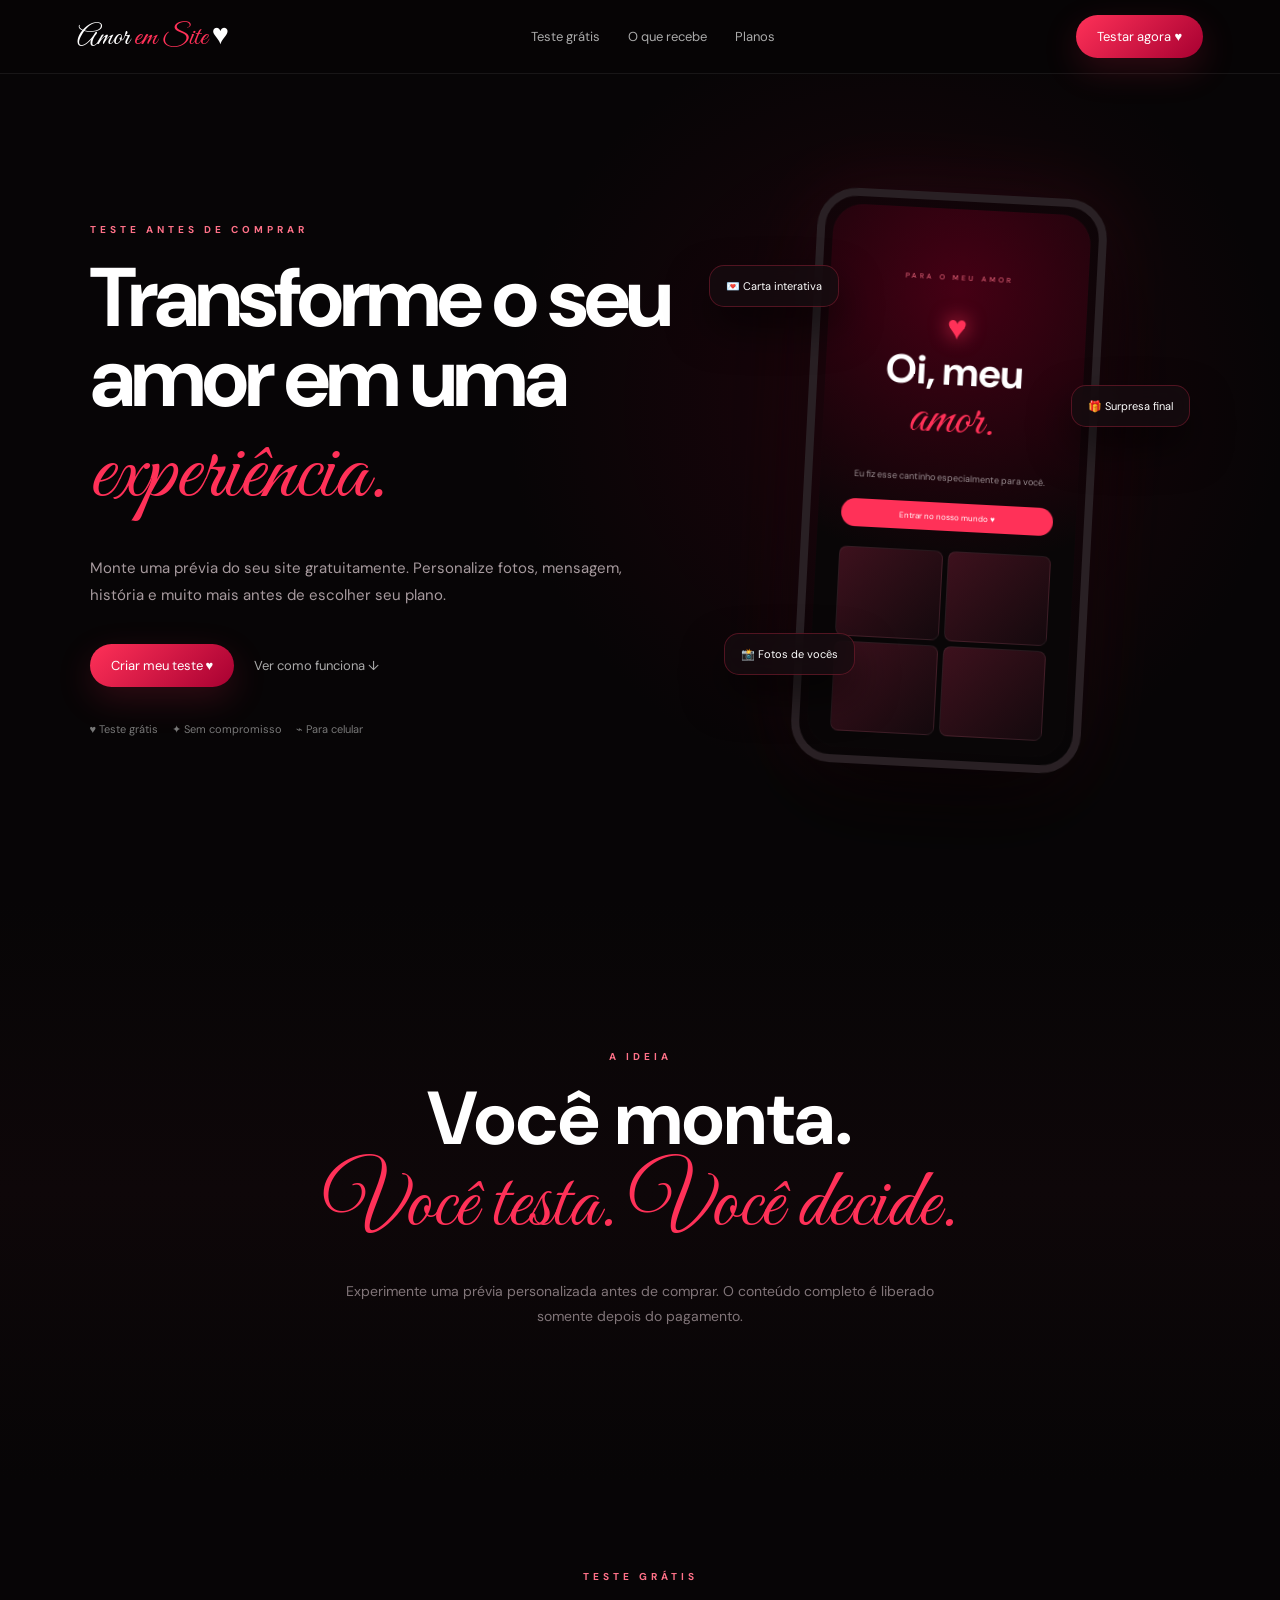
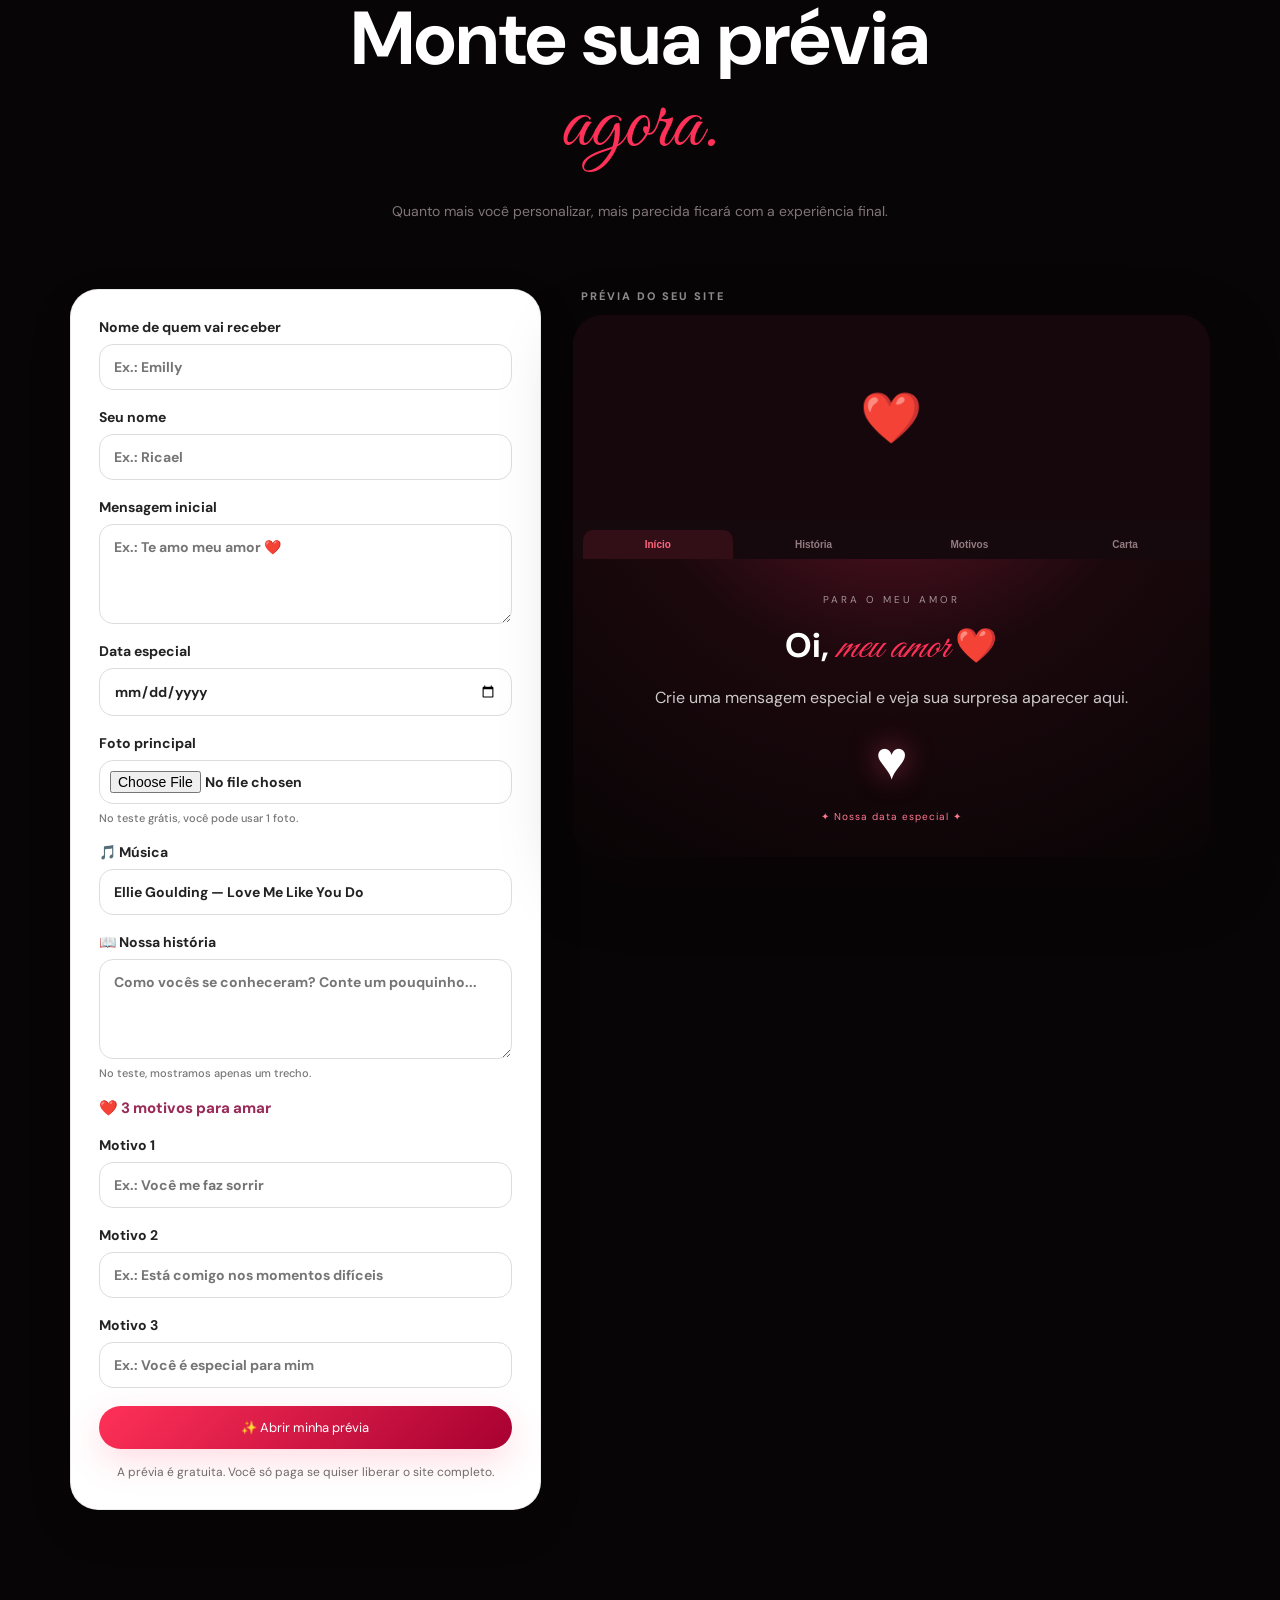
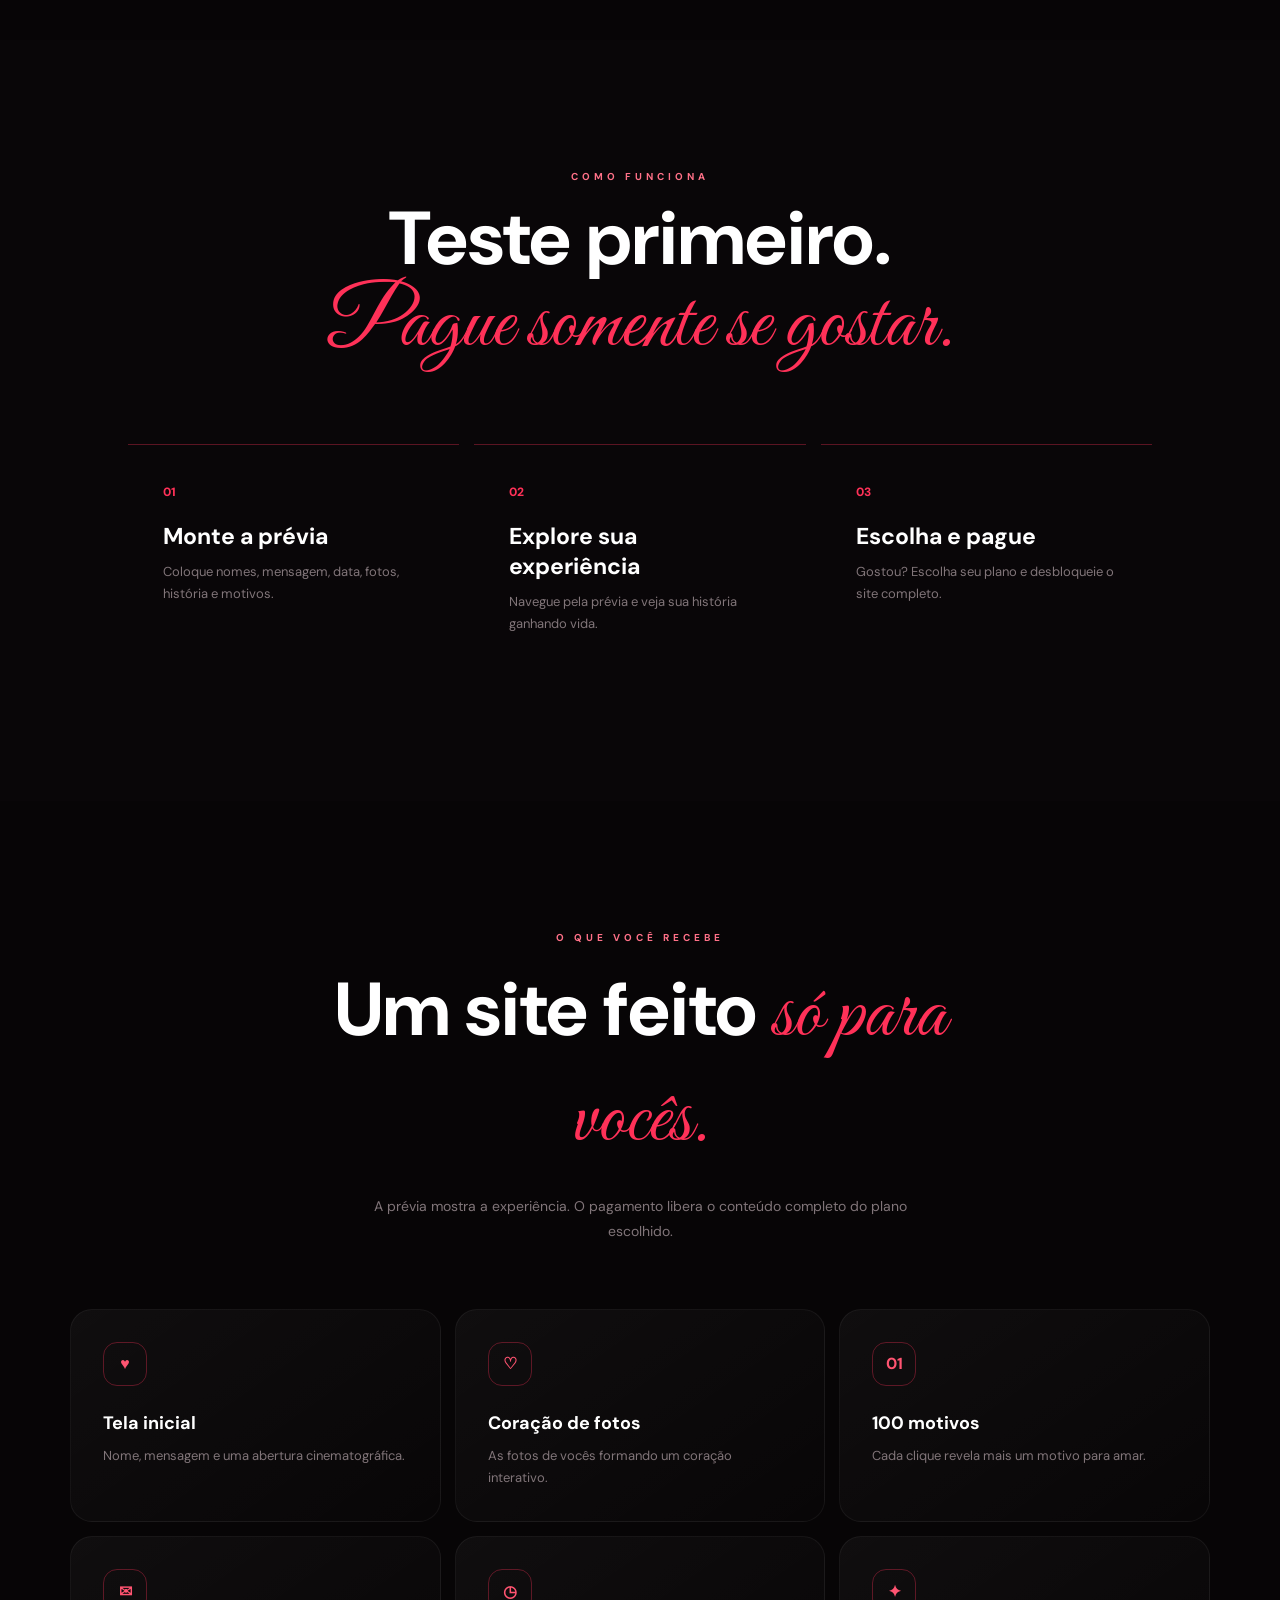
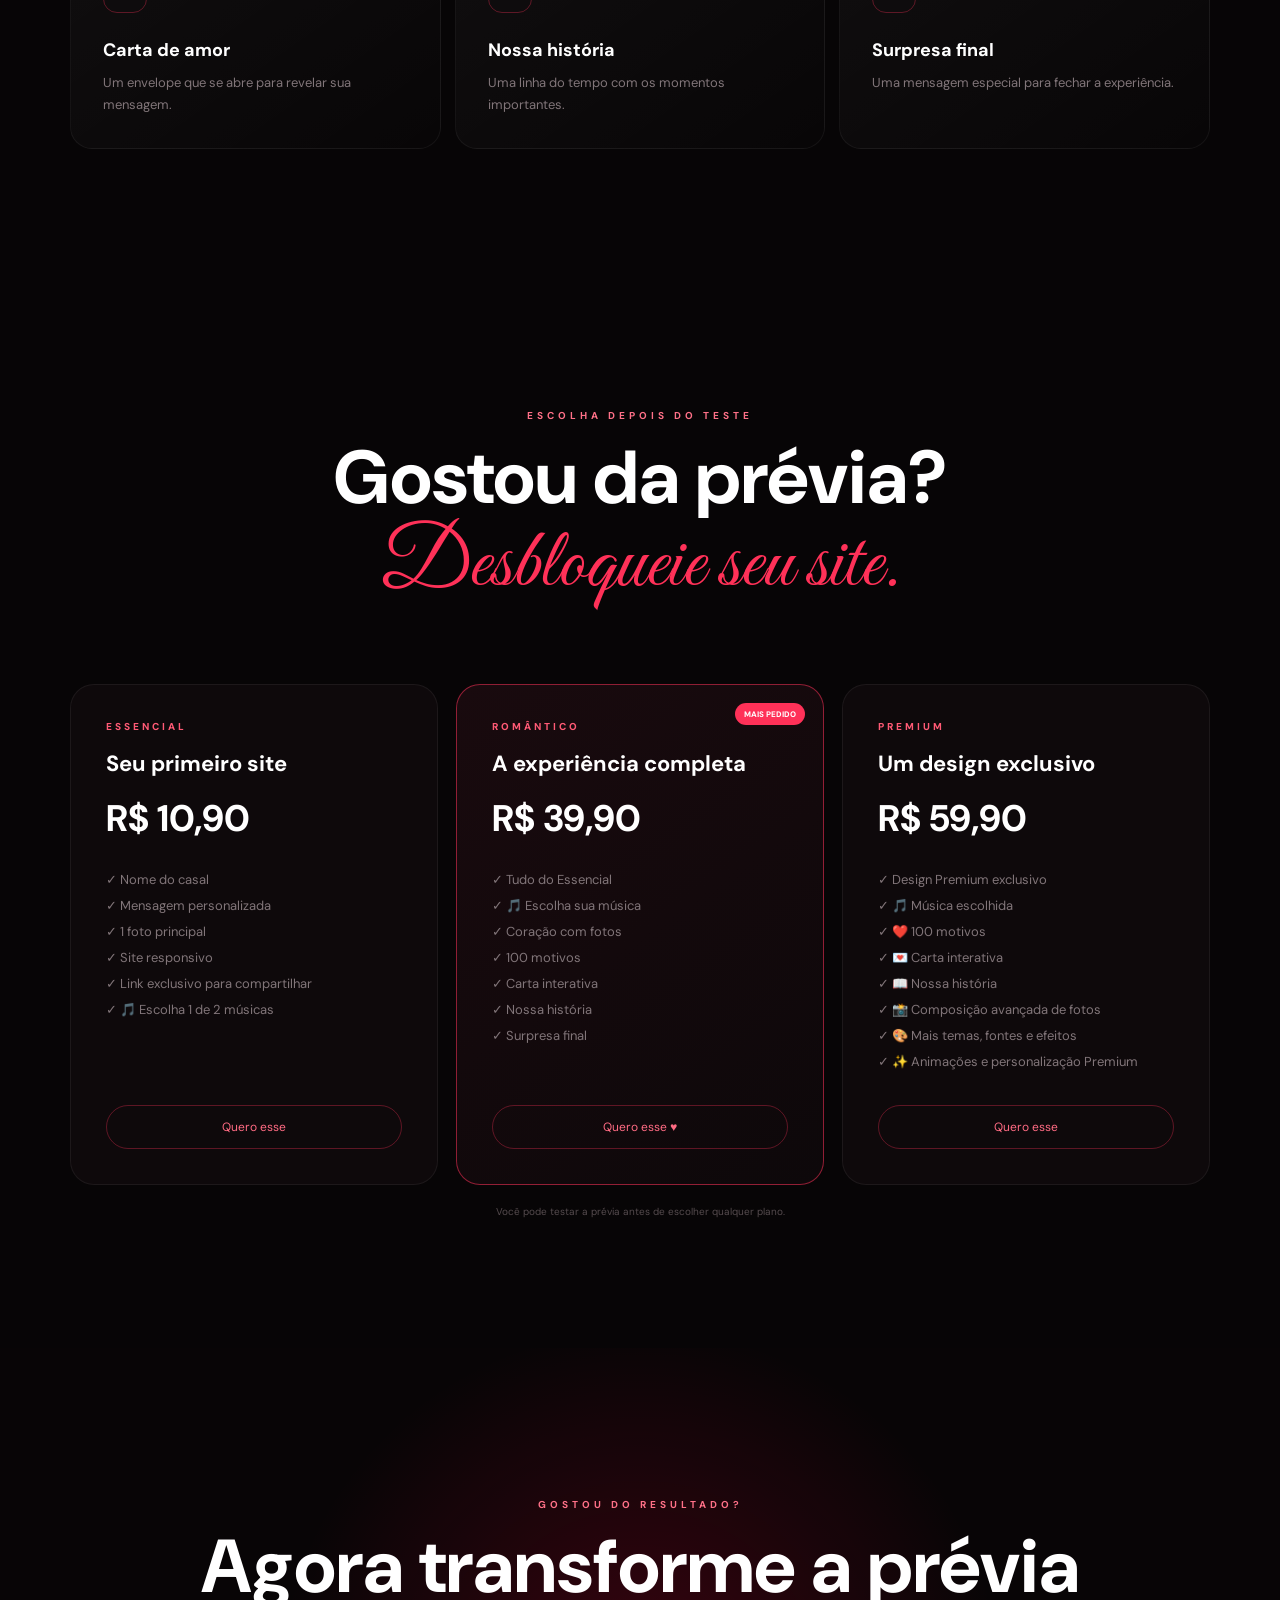
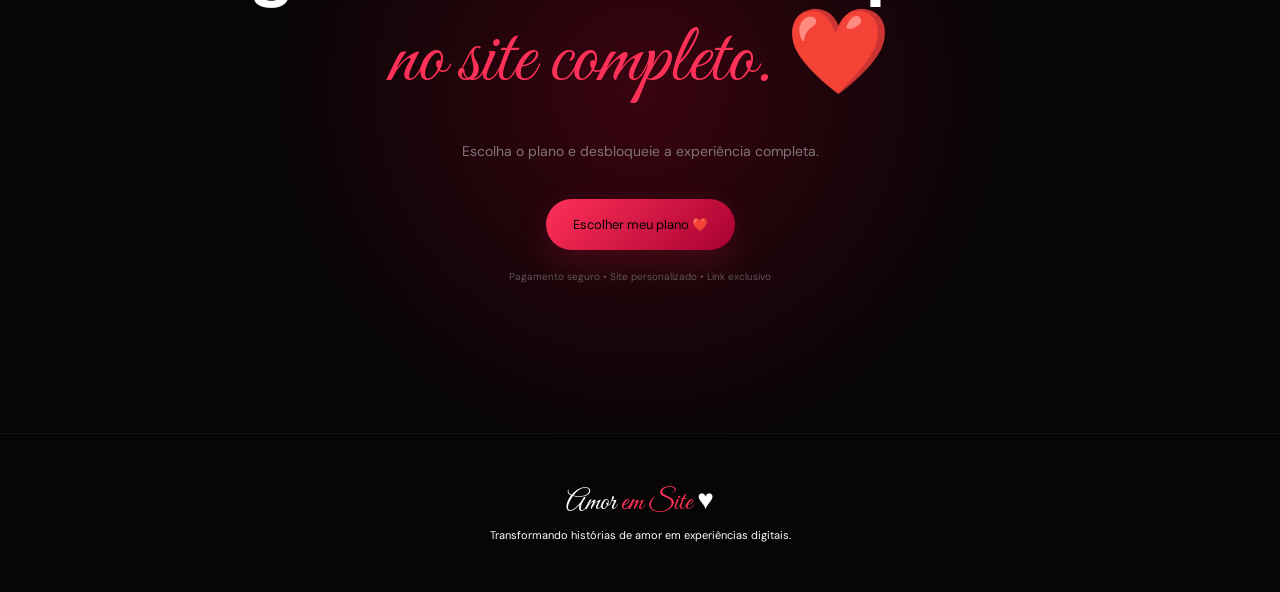
==== commit 6c36005c: "Add files via upload" ====
--- a/site.html
+++ b/site.html
@@ -471,6 +471,7 @@
 <style id="premium-exclusive-css">
 .premium-preview{display:none}
 body.premium-mode .premium-preview{display:block}
+body:not(.premium-mode) .premium-preview{display:none !important}
 body.premium-mode > .standard-preview,
 body.premium-mode main > .standard-preview{display:none !important}
 
@@ -693,345 +694,381 @@
 </style>
 
 
-<style id="premium-customization-css">
-/* =========================================================
-   PERSONALIZAÇÃO PREMIUM
-   As escolhas do formulário são aplicadas ao site da prévia.
-   ========================================================= */
-
-.premium-preview{
-  --custom-accent: var(--p-red);
-  --custom-soft: var(--p-soft);
-  --custom-paper: var(--p-paper);
-  --custom-ink: var(--p-ink);
-  --custom-bg:#030303;
-  --custom-card:rgba(8,5,6,.86);
-  --custom-filter:none;
-  --custom-body-font:inherit;
-  --custom-display-font:Georgia,"Times New Roman",serif;
-  --custom-script-font:"Great Vibes",cursive;
-  --custom-radius:18px;
-  position:relative;
-  isolation:isolate;
-}
-
-/* ---------- TEMAS ---------- */
-body.premium-custom-theme-noite .premium-preview{
-  --p-red:#9b7cff;
-  --p-soft:#c0b2ff;
-  --p-paper:#e9e5f3;
-  --p-ink:#171426;
-  --custom-bg:#05040c;
-  --custom-card:rgba(13,10,27,.9);
-}
-body.premium-custom-theme-creme .premium-preview{
-  --p-red:#b94f62;
-  --p-soft:#d48695;
-  --p-paper:#f5eee5;
-  --p-ink:#2b2021;
-  --custom-bg:#100c0b;
-  --custom-card:rgba(35,25,24,.9);
-}
-body.premium-custom-theme-lavanda .premium-preview{
-  --p-red:#b78cff;
-  --p-soft:#d6c2ff;
-  --p-paper:#f1ecfb;
-  --p-ink:#251d30;
-  --custom-bg:#090611;
-  --custom-card:rgba(20,13,31,.9);
-}
-body.premium-custom-theme-noite .premium-preview,
-body.premium-custom-theme-creme .premium-preview,
-body.premium-custom-theme-lavanda .premium-preview{
-  background:var(--custom-bg);
-}
-body.premium-custom-theme-noite .premium-preview .px-hero,
-body.premium-custom-theme-creme .premium-preview .px-hero,
-body.premium-custom-theme-lavanda .premium-preview .px-hero,
-body.premium-custom-theme-noite .premium-preview .px-section,
-body.premium-custom-theme-creme .premium-preview .px-section,
-body.premium-custom-theme-lavanda .premium-preview .px-section{
-  background:var(--custom-bg);
-}
-
-/* ---------- FONTES ---------- */
-body.premium-custom-font-moderna .premium-preview{
-  --custom-body-font:Arial,Helvetica,sans-serif;
-  --custom-display-font:Arial,Helvetica,sans-serif;
-  --custom-script-font:Arial,Helvetica,sans-serif;
-}
-body.premium-custom-font-romantica .premium-preview{
-  --custom-body-font:Georgia,"Times New Roman",serif;
-  --custom-display-font:Georgia,"Times New Roman",serif;
-  --custom-script-font:"Great Vibes",cursive;
-}
-body.premium-custom-font-classica .premium-preview{
-  --custom-body-font:"Times New Roman",Times,serif;
-  --custom-display-font:"Times New Roman",Times,serif;
-  --custom-script-font:"Times New Roman",Times,serif;
-}
-body.premium-custom-font-elegante .premium-preview{
-  --custom-body-font:inherit;
-  --custom-display-font:Georgia,"Times New Roman",serif;
-  --custom-script-font:"Great Vibes",cursive;
-}
-body[class*="premium-custom-font-"] .premium-preview .px-copy h1,
-body[class*="premium-custom-font-"] .premium-preview .px-heading h2,
-body[class*="premium-custom-font-"] .premium-preview .px-card h3,
-body[class*="premium-custom-font-"] .premium-preview .px-future h2,
-body[class*="premium-custom-font-"] .premium-preview .px-surprise h2{
-  font-family:var(--custom-display-font);
-}
-body[class*="premium-custom-font-"] .premium-preview .px-copy p,
-body[class*="premium-custom-font-"] .premium-preview .px-story-card p,
-body[class*="premium-custom-font-"] .premium-preview .px-feature-grid p,
-body[class*="premium-custom-font-"] .premium-preview .px-checkout p{
-  font-family:var(--custom-body-font);
-}
-body.premium-custom-font-moderna .premium-preview em,
-body.premium-custom-font-classica .premium-preview em{
-  font-family:var(--custom-script-font);
-}
-
-/* ---------- ESTILO DAS FOTOS ---------- */
-body.premium-custom-photo-natural .premium-preview .px-photo img{filter:none;}
-body.premium-custom-photo-brilho .premium-preview .px-photo img{
-  filter:brightness(1.08) contrast(1.04) saturate(1.08);
-}
-body.premium-custom-photo-vintage .premium-preview .px-photo img{
-  filter:sepia(.32) saturate(.82) contrast(.96) brightness(1.02);
-}
-body.premium-custom-photo-pb .premium-preview .px-photo img{
-  filter:grayscale(1) contrast(1.06);
-}
-
-/* ---------- FORMATO DA GALERIA ---------- */
-body.premium-custom-layout-colagem .premium-preview .px-collage{
+<style id="standard-photo-date-fix">
+/* ESSENCIAL + ROMÂNTICO:
+   a foto é enquadrada inteira, sem crop/corte.
+   O Premium mantém o layout próprio. */
+body.preview-mode:not(.premium-mode) .hero-photo{
+  width:min(380px,86vw) !important;
+  aspect-ratio:auto !important;
+  height:auto !important;
+  min-height:0 !important;
+  max-height:none !important;
+  padding:0 !important;
+  display:flex !important;
+  align-items:center !important;
+  justify-content:center !important;
+  overflow:hidden !important;
+}
+
+body.preview-mode:not(.premium-mode) .hero-photo img{
+  width:100% !important;
+  height:auto !important;
+  max-width:none !important;
+  max-height:580px !important;
+  object-fit:contain !important;
+  object-position:center center !important;
+  transform:none !important;
+}
+
+/* A data sempre ocupa um espaço visível e legível nos planos básicos. */
+body.preview-mode:not(.premium-mode) .preview-date{
+  display:flex !important;
+  align-items:center !important;
+  justify-content:center !important;
+  gap:14px !important;
+  min-height:18px !important;
+  margin:14px auto 0 !important;
+  padding:6px 12px !important;
+  color:rgba(255,255,255,.62) !important;
+  font-size:10px !important;
+  font-weight:700 !important;
+  letter-spacing:2.5px !important;
+  line-height:1 !important;
+  text-align:center !important;
+  visibility:visible !important;
+  opacity:1 !important;
+}
+
+body.preview-mode:not(.premium-mode) .preview-date::before,
+body.preview-mode:not(.premium-mode) .preview-date::after{
+  content:"" !important;
+  width:25px !important;
+  height:1px !important;
+  flex:0 0 25px !important;
+  background:linear-gradient(90deg,transparent,rgba(255,49,88,.78)) !important;
+}
+
+body.preview-mode:not(.premium-mode) .preview-date::after{
+  background:linear-gradient(90deg,rgba(255,49,88,.78),transparent) !important;
+}
+
+@media(max-width:600px){
+  body.preview-mode:not(.premium-mode) .hero-photo{
+    width:min(335px,88vw) !important;
+  }
+
+  body.preview-mode:not(.premium-mode) .hero-photo img{
+    width:100% !important;
+    max-height:500px !important;
+  }
+  body.preview-mode:not(.premium-mode) .preview-date{
+    gap:8px !important;
+    font-size:8px !important;
+    letter-spacing:2px !important;
+  }
+  body.preview-mode:not(.premium-mode) .preview-date::before,
+  body.preview-mode:not(.premium-mode) .preview-date::after{
+    width:16px !important;
+    flex-basis:16px !important;
+  }
+}
+</style>
+
+
+<style id="romantic-functions-fix">
+/* CORREÇÃO — PLANO ROMÂNTICO
+   Os recursos ficam realmente visíveis e interativos na prévia. */
+
+/* História não pode ficar vazia quando ainda não existe texto/foto. */
+body.preview-mode:not(.premium-mode) #storySection{
+  min-height:150px !important;
+  display:block !important;
+}
+body.preview-mode:not(.premium-mode) #storySection .timeline-item{
+  opacity:1 !important;
+  filter:none !important;
+}
+
+/* Coração de fotos: placeholders elegantes até o cliente enviar a foto. */
+body.preview-mode:not(.premium-mode) #momentsSection .heart-photo{
+  background:
+    radial-gradient(circle at 50% 45%, rgba(255,49,88,.28), rgba(255,49,88,.04) 48%, rgba(255,255,255,.025) 49%, rgba(0,0,0,0) 70%),
+    #16070c !important;
+  border:1px solid rgba(255,49,88,.20);
   display:grid;
-  grid-template-columns:repeat(2,minmax(0,1fr));
-  grid-template-rows:repeat(2,1fr);
-  gap:18px;
-  padding:25px;
-  min-height:570px;
-}
-body.premium-custom-layout-colagem .premium-preview .px-collage .px-photo{
-  position:relative;left:auto;right:auto;top:auto;bottom:auto;
-  width:100%;max-width:none;transform:none!important;z-index:auto;
-  align-self:stretch;
-}
-body.premium-custom-layout-colagem .premium-preview .px-collage .px-photo img{
-  width:100%!important;height:100%!important;max-height:235px!important;
-  object-fit:cover!important;
-}
-body.premium-custom-layout-coracao-grande .premium-preview .px-collage{
-  transform:scale(1.05);
-}
-body.premium-custom-layout-coracao-grande .premium-preview .px-photo{
-  box-shadow:0 28px 80px rgba(255,49,88,.18),0 24px 60px rgba(0,0,0,.6);
-}
-body.premium-custom-layout-polaroid .premium-preview .px-photo{
-  padding:11px 11px 28px;
-  background:#fff;
-  color:#251b1f;
-  border:0;
-  border-radius:2px;
-}
-body.premium-custom-layout-polaroid .premium-preview .px-photo img{
-  filter:none;
-}
-body.premium-custom-layout-polaroid .premium-preview .px-photo figcaption{
-  font-size:24px;
-  color:#7e3547;
-}
-body.premium-custom-layout-polaroid .premium-preview .px-photo::after{
-  content:"";
-  position:absolute;left:12px;right:12px;bottom:10px;height:1px;
-  background:rgba(126,53,71,.12);
-}
-
-/* ---------- ESTILO DO CORAÇÃO ---------- */
-body.premium-custom-heart-duplo .premium-preview .px-envelope-seal,
-body.premium-custom-heart-duplo .premium-preview .px-big-heart{
-  border-radius:50%;
-  transform:scale(1.08);
-  text-shadow:14px 0 0 rgba(255,49,88,.28);
-}
-body.premium-custom-heart-colagem .premium-preview .px-envelope-seal{
-  border-radius:14px;
-  transform:rotate(-8deg);
-}
-body.premium-custom-heart-colagem .premium-preview .px-big-heart{
-  transform:rotate(-8deg) scale(1.08);
-}
-body.premium-custom-heart-moldura .premium-preview .px-envelope-seal{
-  background:transparent;
-  border:2px solid var(--p-red);
-  box-shadow:0 0 0 8px rgba(255,49,88,.07),0 0 35px rgba(255,49,88,.25);
-}
-body.premium-custom-heart-moldura .premium-preview .px-big-heart{
-  padding:16px 28px;
-  border:2px solid var(--p-red);
-  border-radius:999px;
-  display:inline-block;
-}
-
-/* ---------- ANIMAÇÕES ---------- */
-body.premium-custom-animation-suave .premium-preview .px-photo{
-  transition:transform .5s ease,filter .5s ease,box-shadow .5s ease;
-}
-body.premium-custom-animation-suave .premium-preview .px-photo:hover{
-  transform:translateY(-5px) rotate(0deg)!important;
-}
-body.premium-custom-animation-cinematic .premium-preview .px-photo{
-  animation:premiumPhotoCinematic 1s both;
-}
-@keyframes premiumPhotoCinematic{
-  from{opacity:0;transform:scale(.92) translateY(28px)}
-  to{opacity:1}
-}
-body.premium-custom-animation-romantica .premium-preview .px-photo{
-  animation:premiumPhotoRomantica 4s ease-in-out infinite alternate;
-}
-@keyframes premiumPhotoRomantica{
-  from{filter:brightness(1);transform:translateY(0)}
-  to{filter:brightness(1.08);transform:translateY(-7px)}
-}
-body.premium-custom-animation-coracoes .premium-preview::before{
-  content:"♥  ♥  ♥  ♥  ♥";
-  position:absolute;
-  inset:0;
-  z-index:0;
-  pointer-events:none;
-  color:rgba(255,49,88,.18);
-  font-size:22px;
-  letter-spacing:13vw;
-  line-height:2.7;
-  overflow:hidden;
-  animation:premiumHeartsFloat 8s linear infinite;
-}
-@keyframes premiumHeartsFloat{
-  from{transform:translateY(8vh)}
-  to{transform:translateY(-18vh)}
-}
-body.premium-custom-animation-coracoes .premium-preview > *{position:relative;z-index:1}
-
-/* ---------- EFEITOS EXTRAS ---------- */
-body.premium-custom-effects-brilhos .premium-preview::after{
-  content:"";
-  position:absolute;inset:0;pointer-events:none;z-index:20;
-  background-image:
-    radial-gradient(circle at 12% 22%,rgba(255,255,255,.75) 0 1px,transparent 2px),
-    radial-gradient(circle at 78% 31%,rgba(255,255,255,.7) 0 1px,transparent 2px),
-    radial-gradient(circle at 55% 72%,rgba(255,255,255,.65) 0 1px,transparent 2px),
-    radial-gradient(circle at 88% 84%,rgba(255,255,255,.55) 0 1px,transparent 2px);
-  animation:premiumSparkles 3s ease-in-out infinite alternate;
-}
-@keyframes premiumSparkles{from{opacity:.35}to{opacity:1}}
-body.premium-custom-effects-bokeh .premium-preview::after{
-  content:"";
-  position:absolute;inset:0;pointer-events:none;z-index:20;
+  place-items:center;
+}
+body.preview-mode:not(.premium-mode) #momentsSection .heart-photo::after{
+  content:"♥";
+  color:rgba(255,79,112,.55);
+  font-size:28px;
+  text-shadow:0 0 25px rgba(255,49,88,.35);
+}
+body.preview-mode:not(.premium-mode) #momentsSection .heart-photo img{
+  min-width:100%;
+  min-height:100%;
+  object-fit:cover;
+}
+body.preview-mode:not(.premium-mode) #momentsSection .heart-photo img[src=""]{
+  display:none !important;
+}
+
+/* Galeria de momentos */
+body.preview-mode:not(.premium-mode) #photoGridSection .photo-card{
+  min-height:210px;
   background:
-    radial-gradient(circle at 15% 25%,rgba(255,120,150,.12) 0 35px,transparent 36px),
-    radial-gradient(circle at 82% 35%,rgba(255,180,200,.1) 0 50px,transparent 51px),
-    radial-gradient(circle at 65% 80%,rgba(255,100,140,.1) 0 42px,transparent 43px);
-  filter:blur(3px);
-  animation:premiumBokeh 7s ease-in-out infinite alternate;
-}
-@keyframes premiumBokeh{from{transform:scale(.96)}to{transform:scale(1.04)}}
-body.premium-custom-effects-coracoes .premium-preview::after{
-  content:"♥   ✦   ♥   ✦   ♥   ✦";
-  position:absolute;inset:0;pointer-events:none;z-index:20;
-  color:rgba(255,49,88,.14);
-  font-size:18px;
-  letter-spacing:9vw;
-  line-height:5;
-  overflow:hidden;
-  animation:premiumEffectsHearts 6s linear infinite;
-}
-@keyframes premiumEffectsHearts{from{transform:translateY(8%)}to{transform:translateY(-8%)}}
-
-/* Reduz efeitos se o visitante preferir animação suave. */
-@media(prefers-reduced-motion:reduce){
-  body[class*="premium-custom-animation-"] .premium-preview *,
-  body[class*="premium-custom-effects-"] .premium-preview::after,
-  body.premium-custom-animation-coracoes .premium-preview::before{
-    animation:none!important;
-    transition:none!important;
-  }
+    radial-gradient(circle, rgba(255,49,88,.18), transparent 58%),
+    #12070b !important;
+  border:1px solid rgba(255,49,88,.18);
+  display:grid;
+  place-items:center;
+}
+body.preview-mode:not(.premium-mode) #photoGridSection .photo-card::after{
+  content:"♥";
+  color:rgba(255,79,112,.45);
+  font-size:32px;
+}
+
+/* A surpresa precisa aparecer na prévia Romântica. */
+body.preview-mode:not(.premium-mode) #surpresa #surpriseBefore{
+  opacity:1 !important;
+  visibility:visible !important;
+  transform:none !important;
+}
+body.preview-mode:not(.premium-mode) #surpresa #surpriseAfter.hidden{
+  display:none !important;
+}
+
+/* Quando o cliente tiver foto, ela continua prevalecendo sobre o placeholder. */
+body.preview-mode:not(.premium-mode) #momentsSection .heart-photo:has(img[src]:not([src=""])){
+  background:#16070c !important;
+}
+body.preview-mode:not(.premium-mode) #photoGridSection .photo-card:has(img[src]:not([src=""])){
+  background:#12070b !important;
 }
 </style>
 
-<script id="premium-customization-runtime">
-(function(){
-  try{
-    const data = JSON.parse(sessionStorage.getItem("amorEmSitePreview") || "null");
-    if(!data || !/premium/i.test(String(data.planKey || data.plan || ""))) return;
-
-    const c = data.customization || {};
-    const body = document.body;
-
-    const apply = (prefix, value) => {
-      if(!value) return;
-      body.classList.remove(...Array.from(body.classList).filter(x => x.indexOf(prefix) === 0));
-      body.classList.add(prefix + value);
-    };
-
-    apply("premium-custom-heart-", c.heartStyle || "classico");
-    apply("premium-custom-photo-", c.photoStyle || "natural");
-    apply("premium-custom-layout-", c.photoLayout || "coracao");
-    apply("premium-custom-animation-", c.animation || "suave");
-    apply("premium-custom-font-", c.fontStyle || "elegante");
-    apply("premium-custom-theme-", c.theme || "rose");
-    apply("premium-custom-effects-", c.effects || "essencial");
-
-    const premium = document.getElementById("premiumPreview");
-    if(premium){
-      premium.dataset.heartStyle = c.heartStyle || "classico";
-      premium.dataset.photoStyle = c.photoStyle || "natural";
-      premium.dataset.photoLayout = c.photoLayout || "coracao";
-      premium.dataset.animation = c.animation || "suave";
-      premium.dataset.fontStyle = c.fontStyle || "elegante";
-      premium.dataset.theme = c.theme || "rose";
-      premium.dataset.effects = c.effects || "essencial";
-    }
-
-    // O estilo escolhido também aparece nos cartões/fotos da galeria.
-    if(c.photoStyle === "pb"){
-      document.querySelectorAll("#premiumPreview img").forEach(img => img.style.filter="grayscale(1) contrast(1.06)");
-    }
-
-    // Atualiza o texto da prévia para deixar a escolha do Premium perceptível.
-    const featureCopy = document.querySelector("#premiumPreview .px-feature-copy p");
-    if(featureCopy){
-      const labels = {
-        heartStyle:{classico:"coração clássico",duplo:"coração duplo",colagem:"colagem romântica",moldura:"coração em moldura"},
-        photoStyle:{natural:"fotos naturais",brilho:"fotos com brilho suave",vintage:"fotos vintage",pb:"fotos em preto e branco"},
-        photoLayout:{coracao:"galeria em coração", "coracao-grande":"coração grande",colagem:"galeria em colagem",polaroid:"galeria Polaroid"},
-        animation:{suave:"animações suaves",coracoes:"corações flutuando",cinematic:"animações cinematográficas",romantica:"animações românticas"},
-        fontStyle:{elegante:"tipografia elegante",romantica:"tipografia romântica",moderna:"tipografia moderna",classica:"tipografia clássica"},
-        theme:{rose:"tema rosa romântico",noite:"tema noite apaixonada",creme:"tema creme elegante",lavanda:"tema lavanda"},
-        effects:{essencial:"sem efeitos extras",brilhos:"brilhos e partículas",bokeh:"bokeh romântico",coracoes:"corações e brilhos"}
-      };
-      const selected = [
-        labels.heartStyle?.[c.heartStyle],
-        labels.photoStyle?.[c.photoStyle],
-        labels.photoLayout?.[c.photoLayout],
-        labels.animation?.[c.animation],
-        labels.fontStyle?.[c.fontStyle],
-        labels.theme?.[c.theme],
-        labels.effects?.[c.effects]
-      ].filter(Boolean);
-      if(selected.length){
-        featureCopy.dataset.originalText ||= featureCopy.textContent;
-        featureCopy.textContent = "Seu Premium foi personalizado com " + selected.join(", ") + ".";
-      }
-    }
-  }catch(error){
-    console.warn("Personalização Premium não pôde ser aplicada:", error);
-  }
-})();
-</script>
-
+
+<style id="locked-preview-refinement">
+/* Prévia do Essencial: mostrar o conteúdo real dos recursos bloqueados,
+   com desfoque leve e escurecimento suave, sem esconder a experiência. */
+.preview-lock.is-locked {
+  position: relative !important;
+  overflow: hidden !important;
+  border-radius: 28px !important;
+  border: 1px solid rgba(255,49,88,.20) !important;
+  background: radial-gradient(circle at 50% 35%, rgba(82,8,28,.20), rgba(5,2,5,.92) 72%) !important;
+  box-shadow: inset 0 0 80px rgba(255,49,88,.035), 0 24px 80px rgba(0,0,0,.24) !important;
+}
+
+.preview-lock.is-locked > *:not(.locked-overlay) {
+  opacity: .68 !important;
+  filter: blur(2.4px) !important;
+  transform: scale(.992) !important;
+  transform-origin: center !important;
+}
+
+.preview-lock.is-locked .locked-overlay {
+  display: flex !important;
+  position: absolute !important;
+  inset: 0 !important;
+  z-index: 30 !important;
+  padding: 28px !important;
+  background: rgba(4,1,4,.20) !important;
+  backdrop-filter: blur(2.8px) saturate(.82) !important;
+  -webkit-backdrop-filter: blur(2.8px) saturate(.82) !important;
+}
+
+.preview-lock.is-locked .locked-box {
+  width: min(460px, calc(100% - 32px)) !important;
+  min-height: 220px !important;
+  padding: 30px 28px !important;
+  display: flex !important;
+  flex-direction: column !important;
+  align-items: center !important;
+  justify-content: center !important;
+  border: 1px solid rgba(255,49,88,.46) !important;
+  border-radius: 26px !important;
+  background: linear-gradient(145deg, rgba(38,7,15,.91), rgba(10,3,7,.92)) !important;
+  box-shadow: 0 22px 70px rgba(0,0,0,.50), 0 0 50px rgba(255,49,88,.10) !important;
+}
+
+.preview-lock.is-locked .locked-box .lock-icon {
+  width: 58px !important;
+  height: 58px !important;
+  display: grid !important;
+  place-items: center !important;
+  margin-bottom: 14px !important;
+  border: 1px solid rgba(255,49,88,.45) !important;
+  border-radius: 50% !important;
+  background: rgba(255,49,88,.07) !important;
+  font-size: 27px !important;
+}
+
+.preview-lock.is-locked .locked-box strong {
+  font-size: 19px !important;
+  margin-bottom: 8px !important;
+}
+
+.preview-lock.is-locked .locked-box p {
+  max-width: 420px !important;
+  margin: 0 0 18px !important;
+  color: #c3b4b9 !important;
+  line-height: 1.65 !important;
+  font-size: 13px !important;
+}
+
+.preview-lock.is-locked .locked-box button {
+  min-height: 46px !important;
+  padding: 13px 22px !important;
+  border-radius: 999px !important;
+  white-space: normal !important;
+  line-height: 1.25 !important;
+}
+
+/* História: conteúdo de exemplo visível atrás do bloqueio. */
+#storySection {
+  min-height: 500px !important;
+  padding: 48px 58px !important;
+}
+.preview-story-demo {
+  max-width: 760px;
+  margin: 0 auto;
+  display: grid;
+  gap: 18px;
+}
+.preview-story-card {
+  display: grid;
+  grid-template-columns: 58px 1fr;
+  gap: 20px;
+  align-items: start;
+  padding: 22px 24px;
+  border: 1px solid rgba(255,49,88,.18);
+  border-radius: 20px;
+  background: rgba(255,255,255,.025);
+  box-shadow: inset 0 0 45px rgba(255,49,88,.025);
+}
+.preview-story-card > span {
+  width: 48px;
+  height: 48px;
+  display: grid;
+  place-items: center;
+  border-radius: 50%;
+  border: 1px solid rgba(255,49,88,.30);
+  color: #ff5574;
+  font-size: 11px;
+  font-weight: 800;
+  letter-spacing: 1px;
+}
+.preview-story-card small {
+  color: #ff5574;
+  font-size: 9px;
+  font-weight: 800;
+  letter-spacing: 3px;
+}
+.preview-story-card h3 {
+  margin: 7px 0 6px;
+  font-size: 20px;
+}
+.preview-story-card p {
+  margin: 0;
+  color: #9c8e93;
+  line-height: 1.65;
+  font-size: 12px;
+}
+
+/* Motivos: mostrar parte real da experiência por trás do bloqueio. */
+#motivos {
+  min-height: 650px !important;
+}
+#motivos .reason-grid {
+  display: grid !important;
+  max-height: 230px;
+  overflow: hidden;
+  mask-image: linear-gradient(to bottom, #000 55%, transparent 100%);
+  -webkit-mask-image: linear-gradient(to bottom, #000 55%, transparent 100%);
+}
+#motivos .reason-grid .reason-item:nth-child(n+7) {
+  display: none !important;
+}
+
+/* Carta: deixar o envelope realmente reconhecível no fundo. */
+#carta {
+  min-height: 560px !important;
+}
+#carta .envelope {
+  transform: scale(1.05);
+  transform-origin: center;
+}
+
+/* Surpresa: mostrar a estrutura da surpresa atrás do bloqueio. */
+#surpresa {
+  min-height: 500px !important;
+}
+
+/* Galeria: manter os espaços das fotos visíveis, sem usar nenhuma foto nova. */
+#photoGridSection {
+  min-height: 430px !important;
+}
+
+@media (max-width: 700px) {
+  .preview-lock.is-locked .locked-overlay {
+    padding: 18px !important;
+  }
+  .preview-lock.is-locked .locked-box {
+    width: min(440px, calc(100% - 12px)) !important;
+    min-height: 205px !important;
+    padding: 25px 19px !important;
+  }
+  #storySection {
+    min-height: 520px !important;
+    padding: 30px 18px !important;
+  }
+  .preview-story-card {
+    grid-template-columns: 42px 1fr;
+    gap: 13px;
+    padding: 17px;
+  }
+  .preview-story-card > span {
+    width: 38px;
+    height: 38px;
+  }
+  .preview-story-card h3 {
+    font-size: 17px;
+  }
+  #motivos { min-height: 590px !important; }
+  #carta { min-height: 500px !important; }
+}
+</style>
+
+
+<style>
+/* Motivos: mostrar apenas um motivo por vez.
+   O botão "Revelar outro motivo" continua trocando o conteúdo. */
+#motivos .reason-grid{
+  display:none !important;
+}
+#motivos #reasonCounter{
+  display:block;
+  margin-top:14px;
+}
+</style>
+
+<style id="paid-site-mode-css">
+/* Depois do pagamento, a página deixa de ser uma página de venda/prévia.
+   O cliente vê somente o site que comprou. */
+body.paid-pending .standard-preview,
+body.paid-pending .premium-preview{display:none !important;}
+
+body.paid-mode .checkout-final,
+body.paid-mode .px-checkout,
+body.paid-mode .px-features,
+body.paid-mode .locked-overlay,
+body.paid-mode [data-upgrade]{display:none !important;}
+
+body.paid-mode .preview-lock.is-locked{min-height:0 !important;}
+</style>
 </head>
 <body class="preview-mode">
 <div id="hearts" aria-hidden="true"></div>
@@ -1046,6 +1083,7 @@
 </header>
 
 <main>
+<div class="standard-preview">
   <section class="hero" id="inicio">
     <div class="hero-glow"></div>
     <div class="hero-content hero-data">
@@ -1064,7 +1102,20 @@
   <section class="section" id="historia">
     <div class="section-heading reveal"><span class="eyebrow">NOSSA HISTÓRIA</span><h2>Como tudo <em>começou.</em></h2><p>Uma história feita de pequenos momentos que se tornaram algo enorme.</p></div>
     <div class="timeline-preview preview-lock" id="storySection">
-      
+      <div class="preview-story-demo" aria-hidden="true">
+        <article class="preview-story-card">
+          <span>01</span>
+          <div><small>O COMEÇO</small><h3>Quando tudo começou</h3><p>Um primeiro encontro, uma conversa especial e uma história começando a nascer.</p></div>
+        </article>
+        <article class="preview-story-card">
+          <span>02</span>
+          <div><small>OS MOMENTOS</small><h3>Pequenas lembranças</h3><p>Risadas, abraços, passeios e todos aqueles momentos que ficaram na memória.</p></div>
+        </article>
+        <article class="preview-story-card">
+          <span>03</span>
+          <div><small>CONTINUAÇÃO</small><h3>E ainda tem muito pela frente</h3><p>Uma história feita para continuar sendo escrita por vocês.</p></div>
+        </article>
+      </div>
       <div class="locked-overlay"><div class="locked-box"><div class="lock-icon">🔒</div><strong>Nossa História</strong><p>Esse recurso faz parte do plano Romântico.</p><button data-upgrade="romantico">Conhecer Romântico — R$ 39,90</button></div></div>
     </div>
   </section>
@@ -1096,7 +1147,7 @@
     </div>
     <button class="primary-btn" id="nextReason">Revelar outro motivo ♥</button>
     <small id="reasonCounter">Motivo 1 de 1</small>
-    <div class="reason-grid" id="reasonGrid"></div>
+    
   </section>
 
   <section class="letter-section preview-lock" id="carta">
@@ -1115,6 +1166,8 @@
   </section>
 
   <section class="checkout-final" id="checkout"><span class="eyebrow">GOSTOU DA PRÉVIA?</span><h2>Agora transforme isso em<br><em>um site de vocês.</em></h2><p id="checkoutDescription">Desbloqueie o conteúdo do plano escolhido e receba seu link exclusivo depois do pagamento.</p><button id="checkoutButtonFinal">Continuar para pagamento ❤️</button><small id="checkoutPrice">Pagamento seguro • Link exclusivo</small></section>
+
+</div>
 
 <section class="premium-preview" id="premiumPreview">
   <section class="px-hero" id="premium-inicio">
@@ -1195,7 +1248,6 @@
       <button class="px-primary" id="premiumRevealReason" type="button">Revelar outro motivo ♥</button>
       <small class="px-counter" id="premiumReasonCounter">Motivo 1 de 100</small>
     </div>
-    <div class="px-reason-grid" id="premiumReasonGrid"></div>
   </section>
 
   <section class="px-section px-letter" id="premium-carta">
@@ -1284,6 +1336,7 @@
   const data=(()=>{try{return JSON.parse(sessionStorage.getItem("amorEmSitePreview")||"null")}catch(e){return null}})();
   const params=new URLSearchParams(location.search);
   const paid=params.get("pedido")||params.get("order");
+  if(paid) document.body.classList.add("paid-pending");
   if(!data && !paid){ location.href="index.html#planos"; return; }
   const prices={essencial:"R$ 10,90",romantico:"R$ 39,90",premium:"R$ 59,90"};
   const names={essencial:"Essencial",romantico:"Romântico",premium:"Premium"};
@@ -1316,7 +1369,13 @@
   set("loveMessage",current.loveMessage);
   set("musicName",current.loveMusic||"Nossa música");
   set("loveStory",current.loveStory);
-  if(current.loveDate){const d=new Date(current.loveDate+"T00:00:00");if(!isNaN(d))set("loveDate",d.toLocaleDateString("pt-BR"));}
+  const previewDateFallback = current.loveDate || sessionStorage.getItem("amorEmSitePreviewDate") || "";
+  if(previewDateFallback){
+    const d=new Date(previewDateFallback+"T00:00:00");
+    if(!isNaN(d))set("loveDate",d.toLocaleDateString("pt-BR"));
+  }else{
+    set("loveDate","Nossa data especial");
+  }
   set("surpriseText",current.loveSurprise);
   set("letterSignature",current.yourName?`Com todo meu amor,\n${current.yourName} ♥`:"Com todo meu amor, ♥");
 
@@ -1337,7 +1396,7 @@
 
   set("reasonText",lines[0]);
   set("reasonCounter",`Motivo 1 de 100`);
-  $("reasonGrid").innerHTML=lines.map((r,i)=>`<div class="reason-item"><span>${String(i+1).padStart(2,"0")}</span>${esc(r)}</div>`).join("");
+  if($("reasonGrid")) $("reasonGrid").innerHTML="";
 
   let reasonIndex=0;
   $("nextReason").onclick=()=>{if(!romantic||!lines.length)return;reasonIndex=(reasonIndex+1)%100;set("reasonText",lines[reasonIndex]);set("reasonCounter",`Motivo ${reasonIndex+1} de 100`)};
@@ -1371,9 +1430,71 @@
   // Modal de fotos
   const modal=$("photoModal"),modalImage=$("modalImage");document.querySelectorAll(".heart-photo img,.photo-card img").forEach(img=>img.onclick=()=>{if(!img.src)return;modalImage.src=img.src;modal.classList.add("open")});$("closeModal").onclick=()=>modal.classList.remove("open");modal.onclick=e=>{if(e.target===modal)modal.classList.remove("open")};
 
-  // Se veio de um pedido pago, carrega os dados reais e transforma a página em site final.
+  // Se veio de um pedido pago, confirma no backend e transforma a página no site comprado.
   if(paid){
-    (async()=>{try{const q=params.get("pedido")?`?pedido=${encodeURIComponent(params.get("pedido"))}`:`?order=${encodeURIComponent(params.get("order"))}`;const r=await fetch(`${API_URL}/api/get-order${q}`,{cache:"no-store"});const j=await r.json();if(j.ok&&j.order){const o=j.order;set("loveName",o.love_name||"meu amor");set("loveMessage",o.love_message||"");set("loveStory",o.love_story||"");set("reasonText",o.reason_1||"");}}catch(e){console.error(e)}})();
+    (async()=>{
+      try{
+        const q=params.get("pedido")
+          ? `?pedido=${encodeURIComponent(params.get("pedido"))}`
+          : `?order=${encodeURIComponent(params.get("order"))}`;
+        const r=await fetch(`${API_URL}/api/get-order${q}`,{cache:"no-store"});
+        const j=await r.json();
+
+        if(!j.ok || !j.order || String(j.order.status).toUpperCase()!=="PAID"){
+          document.body.classList.remove("paid-pending");
+          return;
+        }
+
+        const o=j.order;
+        const saved=o.site_data && typeof o.site_data === "object" ? o.site_data : {};
+        current={...current,...saved};
+        current.loveName=o.love_name||current.loveName||"meu amor";
+        current.loveMessage=o.love_message||current.loveMessage||"";
+        current.loveStory=o.love_story||current.loveStory||"";
+        current.loveSurprise=o.love_surprise||current.loveSurprise||"Te amo. ❤️";
+        current.loveLetter=o.love_letter||current.loveLetter||"";
+        current.photoData=o.photo_data||current.photoData||"";
+
+        const paidPlan=String(o.plan||current.planKey||current.plan||"romantico").toLowerCase();
+        plan=/premium/i.test(paidPlan)?"premium":(/essencial/i.test(paidPlan)?"essencial":"romantico");
+        document.body.classList.remove("paid-pending");
+        document.body.classList.add("paid-mode");
+        document.body.classList.toggle("premium-mode",plan==="premium");
+
+        // Remove qualquer trava/upgrade da prévia: o cliente já comprou o plano.
+        document.querySelectorAll(".is-locked").forEach(el=>el.classList.remove("is-locked"));
+        document.querySelectorAll(".locked-overlay").forEach(el=>el.remove());
+        document.querySelectorAll("[data-upgrade]").forEach(el=>el.remove());
+
+        set("loveName",current.loveName);
+        set("heartName",current.loveName||"Vocês");
+        set("loveMessage",current.loveMessage);
+        set("loveStory",current.loveStory);
+        set("reasonText",current.reason_1||o.reason_1||lines[0]);
+        set("surpriseText",current.loveSurprise);
+        set("premiumName",current.loveName||"meu amor.");
+        set("premiumMessage",current.loveMessage||"Você transforma o comum em algo extraordinário.");
+        set("premiumStory",current.loveStory);
+        set("premiumSurpriseText",current.loveSurprise);
+
+        const paidPhoto=current.photoData||"";
+        if(paidPhoto){
+          const ids=["heroPhoto","heartPhoto1","heartPhoto2","heartPhoto3","heartPhoto4","heartPhoto5","heartPhoto6","heartPhoto7","heartPhoto8","gridPhoto1","gridPhoto2","gridPhoto3","premiumPhoto1","premiumPhoto2","premiumPhoto3","premiumPhoto4","premiumStory1","premiumStory2","premiumStory3","premiumMemory1","premiumMemory2","premiumMemory3","premiumMemory4","premiumMemory5"];
+          const hero=$("heroPhoto");
+          if(hero){hero.classList.remove("empty");hero.innerHTML=`<img src="${paidPhoto}" alt="Foto de vocês">`;}
+          ids.forEach(id=>{const e=$(id);if(e&&id!=="heroPhoto")e.src=paidPhoto;});
+        }
+
+        if(plan==="premium"){
+          const premiumNav={"Início":"#premium-inicio","Nossa História":"#premium-historia","Momentos":"#premium-momentos","Motivos":"#premium-motivos","Carta":"#premium-carta","Surpresa":"#premium-surpresa"};
+          document.querySelectorAll(".navbar nav a").forEach(a=>{const label=a.textContent.trim();if(premiumNav[label])a.href=premiumNav[label]});
+          document.querySelector(".navbar .logo")?.setAttribute("href","#premium-inicio");
+        }
+      }catch(e){
+        console.error("Erro ao validar pedido pago:",e);
+        document.body.classList.remove("paid-pending");
+      }
+    })();
   }
 
   // Premium: conteúdo e interações do modelo exclusivo.
@@ -1398,9 +1519,7 @@
   $("premiumLetter").innerHTML=esc(letter).replace(/\n/g,"<br>");
   set("premiumSignature",current.yourName?`Com todo meu amor,\n${current.yourName} ♥`:"Com todo meu amor, ♥");
 
-  if($("premiumReasonGrid")){
-    $("premiumReasonGrid").innerHTML=lines.map((r,i)=>`<div class="px-reason-item"><b>${String(i+1).padStart(2,"0")}</b><span>${esc(r)}</span></div>`).join("");
-  }
+  if($("premiumReasonGrid")) $("premiumReasonGrid").innerHTML="";
 
   let premiumReasonIndex=0;
   const showPremiumReason=()=>{
@@ -1444,5 +1563,16 @@
 
 })();
 </script>
+
+<style id="single-reason-only">
+/* Apenas um motivo visível por vez. A lista completa continua existindo nos dados
+   para o botão "Revelar outro motivo", mas não é exibida como uma grade. */
+#motivos .reason-grid,
+#premium-motivos .px-reason-grid,
+#premiumReasonGrid {
+  display: none !important;
+}
+</style>
+
 </body>
 </html>
